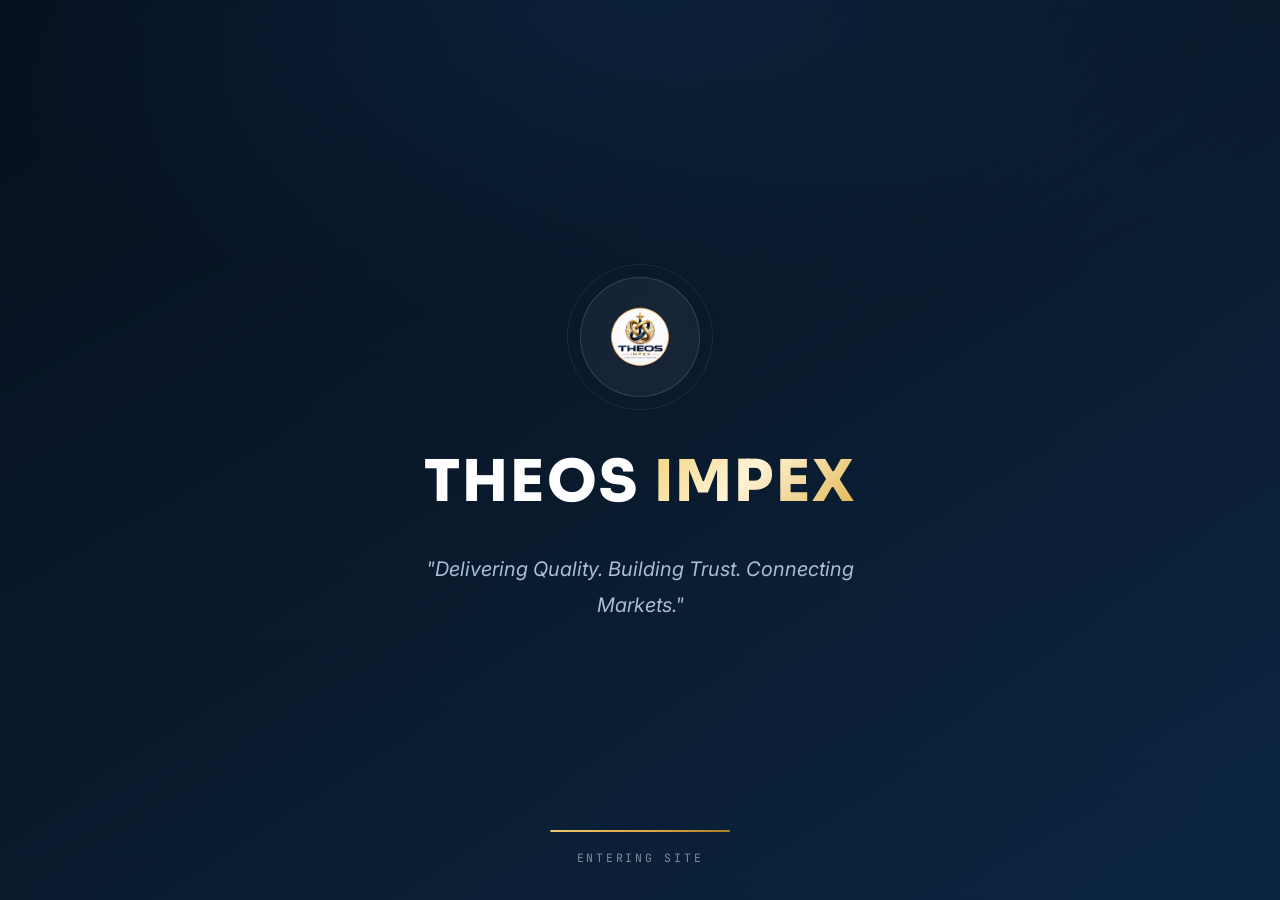
==== index.html @ 8170eb8f "Add files via upload" ====
<!DOCTYPE html>
<html lang="en">
<head>
  <meta charset="UTF-8">
  <meta name="viewport" content="width=device-width, initial-scale=1.0">
  <title>THEOS IMPEX — Connecting Quality Products to Global Markets</title>
  <link rel="icon" type="image/png" href="images/favicon.png">
  <link rel="preconnect" href="https://fonts.googleapis.com">
  <link rel="preconnect" href="https://fonts.gstatic.com" crossorigin>
  <link href="https://fonts.googleapis.com/css2?family=Sora:wght@700;800&family=Inter:wght@400;500;600;700&family=JetBrains+Mono:wght@400&display=swap" rel="stylesheet">
  <link rel="stylesheet" href="css/theme.css">
</head>
<body class="splash-body">

  <!-- ============================================
       SPLASH INTRO — plays for 8 seconds, then
       redirects to home.html
       ============================================ -->
  <div class="splash" id="splash">

    <!-- Video background (images/splash.mp4).
         The animated fallback below is shown until the video plays. -->
    <video class="splash-video" id="splashVideo" autoplay muted playsinline loop
           src="images/splash.mp4"></video>

    <!-- Animated gradient/ocean fallback (shown while no video is loaded) -->
    <div class="splash-bg-fallback" id="splashFallback"></div>

    <div class="splash-scrim"></div>

    <div class="splash-content">
      <div class="splash-logo-wrap">
        <img src="images/logo.png" alt="THEOS IMPEX Logo">
      </div>
      <h1 class="splash-title">THEOS <span class="splash-fill">IMPEX</span></h1>
      <p class="splash-quote">
        "Delivering Quality. Building Trust. Connecting Markets."
      </p>
    </div>

    <div class="splash-progress" aria-hidden="true">
      <div class="splash-progress-fill"></div>
    </div>
    <p class="splash-hint" id="splashHint">Entering Site</p>
  </div>

  <!-- ============================================
       SCRIPTS
       ============================================ -->
  <script>
    (function () {
      var SPLASH_MS = 8000;
      var splash = document.getElementById('splash');
      var video = document.getElementById('splashVideo');
      var fallback = document.getElementById('splashFallback');
      var hint = document.getElementById('splashHint');
      var redirected = false;

      // Show the video over the fallback as soon as it can be displayed.
      function showVideo() {
        if (fallback && video && video.readyState >= 2) {
          fallback.classList.add('is-hidden');
        }
      }

      // Kick off playback explicitly — browsers autoplay muted+playsinline,
      // but an explicit play() is more reliable.
      function startPlayback() {
        if (video) {
          var p = video.play();
          if (p && p.then) p.then(showVideo).catch(function () {});
        }
      }

      // If the video file is missing/unreadable, keep the animated fallback.
      video.addEventListener('error', function () {
        if (fallback) fallback.classList.remove('is-hidden');
      });
      video.addEventListener('canplay', startPlayback);
      video.addEventListener('loadeddata', showVideo);
      video.addEventListener('playing', showVideo);
      video.addEventListener('canplaythrough', showVideo);

      // Cover the case where the video already has data before listeners attach.
      showVideo();
      startPlayback();

      function redirect() {
        if (redirected) return;
        redirected = true;
        if (hint) hint.textContent = 'Welcome';
        splash.classList.add('splash-out');
        setTimeout(function () {
          window.location.href = 'home.html';
        }, 450);
      }

      // Redirect after the 8s window regardless of playback state.
      setTimeout(redirect, SPLASH_MS);

      // Optional: allow the visitor to enter early.
      document.addEventListener('keydown', redirect);
      splash.addEventListener('click', redirect);
    })();
  </script>
</body>
</html>
---- css/theme.css ----
/* ============================================
   THEOS IMPEX — Ocean Deep-Dive Theme
   (Dark navy background, warm ivory text,
    golden-yellow accents)
   ============================================ */

/* --- Google Fonts (loaded via link in HTML) --- */
/* Cinzel for headings, Inter for body */

/* ============================================
   CSS CUSTOM PROPERTIES
   ============================================ */
:root {
  color-scheme: dark;
  /* Deep Navy / Maritime Trade Palette */
  --blue-950: #050e1a;
  --blue-900: #0a1d33;
  --blue-800: #0e2a49;
  --blue-700: #123a63;
  --blue-600: #184c80;
  --blue-500: #2566a3;
  --blue-400: #4886c2;
  --blue-300: #7fadd6;
  --blue-200: #b3cfe8;
  --blue-100: #d9e6f3;
  --blue-50: #eef4fa;

  /* Accent — Golden-Yellow (key labels & highlights) */
  --accent: #e8b84b;
  --accent-glow: rgba(232, 184, 75, 0.2);
  --gold: #d9a441;
  --gold-light: #efc86a;
  --gold-dark: #a87f26;

  /* Neutrals */
  --white: #ffffff;
  --gray-50: #f8fafc;
  --gray-100: #f1f4f8;
  --gray-200: #e4e9f0;
  --gray-300: #d1d9e3;
  --gray-400: #9aa7b8;
  --gray-500: #6b7889;
  --gray-600: #4c5a6d;
  --gray-700: #364354;
  --gray-800: #212c3b;
  --gray-900: #131b26;

  /* Semantic — Dark Mode */
  --bg-primary: #070e18;
  --bg-secondary: #0a1626;
  --bg-card: #0f2034;
  --bg-card-hover: #132b45;
  --text-primary: #f2ead8;
  --text-secondary: #c6baa4;
  --text-muted: #948a76;
  --border-color: rgba(255, 255, 255, 0.1);
  --border-glow: rgba(239, 200, 106, 0.6);

  /* Dark surfaces (hero / footer / banners) */
  --bg-dark: #081524;
  --bg-dark-2: #0e2338;
  --text-on-dark: #ffffff;
  --text-on-dark-muted: #a9bdd4;
  --border-on-dark: rgba(255, 255, 255, 0.14);

  /* Gradients */
  --gradient-hero: linear-gradient(150deg, #061020 0%, #0d2036 45%, #123a63 100%);
  --gradient-card: linear-gradient(145deg, #122741 0%, #0a1728 100%);
  --gradient-accent: linear-gradient(135deg, #2e7cc0 0%, #123a63 100%);
  --gradient-gold: linear-gradient(135deg, #efc86a 0%, #d9a441 60%, #a87f26 100%);
  --gradient-text: linear-gradient(135deg, #f2d27a 0%, #fff3d6 45%, #e0b24a 100%);
  --gradient-overlay: linear-gradient(180deg, transparent 0%, rgba(5, 14, 26, 0.92) 100%);

  /* Typography */
  --font-heading: 'Sora', sans-serif;
  --font-body: 'Inter', sans-serif;
  --font-mono: 'JetBrains Mono', monospace;

  /* Spacing */
  --section-padding: clamp(4rem, 8vw, 8rem);
  --container-width: 1200px;
  --container-padding: clamp(1rem, 4vw, 2rem);

  /* Transitions */
  --ease-out-expo: cubic-bezier(0.16, 1, 0.3, 1);
  --ease-in-out: cubic-bezier(0.65, 0, 0.35, 1);
  --transition-fast: 0.2s var(--ease-out-expo);
  --transition-medium: 0.4s var(--ease-out-expo);
  --transition-slow: 0.8s var(--ease-out-expo);

  /* Shadows — Dark Mode */
  --shadow-sm: 0 1px 3px rgba(0, 0, 0, 0.4);
  --shadow-md: 0 4px 20px rgba(0, 0, 0, 0.35);
  --shadow-lg: 0 14px 40px rgba(0, 0, 0, 0.45);
  --shadow-glow: 0 0 20px rgba(232, 184, 75, 0.16);
  --shadow-glow-lg: 0 10px 50px rgba(232, 184, 75, 0.2);

  /* Border Radius */
  --radius-sm: 6px;
  --radius-md: 12px;
  --radius-lg: 20px;
  --radius-xl: 30px;
  --radius-full: 9999px;

  /* Navbar */
  --nav-height: 76px;
}

/* ============================================
   RESET & BASE
   ============================================ */
*, *::before, *::after {
  margin: 0;
  padding: 0;
  box-sizing: border-box;
}

html {
  scroll-behavior: smooth;
  font-size: 16px;
  -webkit-font-smoothing: antialiased;
  -moz-osx-font-smoothing: grayscale;
}

body {
  font-family: var(--font-body);
  background:
    radial-gradient(ellipse 120% 60% at 50% -10%, rgba(18, 58, 99, 0.5) 0%, transparent 60%),
    var(--bg-primary);
  color: var(--text-primary);
  line-height: 1.7;
  overflow-x: hidden;
  min-height: 100vh;
}

a {
  color: inherit;
  text-decoration: none;
  transition: color var(--transition-fast);
}

img {
  max-width: 100%;
  height: auto;
  display: block;
}

ul, ol {
  list-style: none;
}

button {
  font-family: inherit;
  cursor: pointer;
  border: none;
  background: none;
  color: inherit;
}

input, textarea, select {
  font-family: inherit;
  font-size: inherit;
}

/* ============================================
   LAYOUT
   ============================================ */
.container {
  max-width: var(--container-width);
  margin: 0 auto;
  padding: 0 var(--container-padding);
}

.section {
  padding: clamp(3rem, 6vw, 5rem) 0;
  position: relative;
}

.section-header {
  text-align: center;
  margin-bottom: 2.5rem;
}

.section-label {
  font-family: var(--font-mono);
  font-size: 0.75rem;
  letter-spacing: 0.2em;
  text-transform: uppercase;
  color: var(--gold-light);
  margin-bottom: 1rem;
  display: inline-block;
  padding: 0.4rem 1rem;
  border: 1px solid var(--border-on-dark);
  border-radius: var(--radius-full);
  background: rgba(255, 255, 255, 0.05);
}

.section-title {
  font-family: var(--font-heading);
  font-size: clamp(2rem, 5vw, 3.5rem);
  font-weight: 700;
  line-height: 1.2;
  margin-bottom: 1rem;
  background: var(--gradient-text);
  -webkit-background-clip: text;
  -webkit-text-fill-color: transparent;
  background-clip: text;
}

.section-subtitle {
  font-size: 1.1rem;
  color: var(--text-secondary);
  max-width: 600px;
  margin: 0 auto;
}

.grid {
  display: grid;
  gap: 2rem;
}

.grid-2 { grid-template-columns: repeat(auto-fit, minmax(300px, 1fr)); }
.grid-3 { grid-template-columns: repeat(auto-fit, minmax(280px, 1fr)); }
.grid-4 { grid-template-columns: repeat(auto-fit, minmax(240px, 1fr)); }

/* ============================================
   NAVIGATION
   ============================================ */
.navbar {
  position: fixed;
  top: 0;
  left: 0;
  right: 0;
  z-index: 1000;
  padding: 1.4rem 0;
  transition: all var(--transition-medium);
}

.navbar.scrolled {
  background: rgba(6, 13, 24, 0.92);
  backdrop-filter: blur(20px);
  -webkit-backdrop-filter: blur(20px);
  border-bottom: 1px solid var(--border-on-dark);
  padding: 0.7rem 0;
  box-shadow: var(--shadow-sm);
}

.navbar .container {
  display: flex;
  align-items: center;
  justify-content: space-between;
}

.nav-logo {
  display: flex;
  align-items: center;
  gap: 0.75rem;
}

.nav-logo img {
  height: 40px;
  width: auto;
}

.nav-logo-text {
  font-family: var(--font-heading);
  font-size: 1.15rem;
  font-weight: 700;
  letter-spacing: 0.02em;
  color: var(--text-on-dark);
  transition: color var(--transition-fast);
}

.navbar.scrolled .nav-logo-text {
  color: var(--text-on-dark);
}

.nav-links {
  display: flex;
  align-items: center;
  gap: 2rem;
}

.nav-links a {
  font-size: 0.9rem;
  font-weight: 500;
  color: var(--text-on-dark-muted);
  position: relative;
  padding: 0.5rem 0;
  transition: color var(--transition-fast);
}

.nav-links a::after {
  content: '';
  position: absolute;
  bottom: 0;
  left: 0;
  width: 0;
  height: 2px;
  background: var(--gold);
  transition: width var(--transition-medium);
}

.nav-links a:hover,
.nav-links a.active {
  color: var(--text-on-dark);
}

.navbar.scrolled .nav-links a {
  color: var(--text-on-dark-muted);
}

.navbar.scrolled .nav-links a:hover,
.navbar.scrolled .nav-links a.active {
  color: var(--gold-light);
}

.nav-links a:hover::after,
.nav-links a.active::after {
  width: 100%;
}

.nav-cta {
  padding: 0.6rem 1.5rem;
  background: var(--gradient-gold);
  border-radius: var(--radius-full);
  font-weight: 600;
  font-size: 0.85rem;
  color: var(--bg-dark) !important;
  transition: all var(--transition-fast);
  box-shadow: 0 8px 22px rgba(198, 154, 63, 0.25);
}

.nav-cta:hover {
  transform: translateY(-2px);
  box-shadow: 0 12px 30px rgba(198, 154, 63, 0.35);
}

.nav-cta::after {
  display: none !important;
}

/* Mobile Menu */
.nav-toggle {
  display: none;
  flex-direction: column;
  gap: 5px;
  padding: 5px;
  z-index: 1001;
}

.nav-toggle span {
  display: block;
  width: 25px;
  height: 2px;
  background: var(--text-on-dark);
  transition: all var(--transition-fast);
  transform-origin: center;
}

.navbar.scrolled .nav-toggle span {
  background: var(--text-on-dark);
}

.nav-toggle.active span:nth-child(1) {
  transform: rotate(45deg) translate(5px, 5px);
}

.nav-toggle.active span:nth-child(2) {
  opacity: 0;
}

.nav-toggle.active span:nth-child(3) {
  transform: rotate(-45deg) translate(5px, -5px);
}

.nav-toggle.active span {
  background: var(--gold-light);
}

@media (max-width: 768px) {
  .nav-toggle {
    display: flex;
  }

  .nav-links {
    position: fixed;
    top: 0;
    right: -100%;
    width: 70%;
    height: 100vh;
    background: rgba(6, 13, 24, 0.98);
    backdrop-filter: blur(20px);
    flex-direction: column;
    justify-content: center;
    gap: 2rem;
    transition: right var(--transition-medium);
    border-left: 1px solid var(--border-on-dark);
  }

  .nav-links.active {
    right: 0;
  }

  .nav-links a {
    color: var(--text-on-dark-muted);
  }

  .nav-links a:hover,
  .nav-links a.active {
    color: var(--gold-light);
  }

  .nav-links a {
    font-size: 1.2rem;
  }
}

/* ============================================
   HERO
   ============================================ */
.hero {
  position: relative;
  min-height: 92vh;
  display: flex;
  align-items: center;
  overflow: hidden;
  padding-top: var(--nav-height);
  background: var(--bg-dark);
  color: var(--text-on-dark);
}

.hero-worldmap {
  position: absolute;
  inset: 0;
  z-index: 0;
  display: flex;
  align-items: center;
  justify-content: center;
  pointer-events: none;
}

.hero-worldmap .worldmap-svg {
  position: absolute;
  top: 50%;
  left: 0;
  width: 100%;
  height: 90%;
  transform: translateY(-50%);
}

.hero-worldmap .wm-country {
  fill: #1a3554;
  stroke: rgba(224, 187, 99, 0.2);
  stroke-width: 0.5;
}

.hero-worldmap .wm-india-country {
  fill: var(--gold);
  filter: drop-shadow(0 0 10px rgba(198, 154, 63, 0.45));
}

.hero-bg {
  position: absolute;
  inset: 0;
  z-index: 1;
  background:
    linear-gradient(105deg, rgba(5, 14, 26, 0.97) 0%, rgba(8, 21, 36, 0.88) 42%, rgba(8, 21, 36, 0.55) 70%, rgba(8, 21, 36, 0.4) 100%),
    linear-gradient(0deg, rgba(5, 14, 26, 0.85) 0%, transparent 35%);
}

.hero-bg::after {
  content: '';
  position: absolute;
  inset: 0;
  background:
    radial-gradient(circle at 30% 40%, transparent 0%, rgba(8, 21, 36, 0.55) 100%);
}

.hero-particles,
.hero-pattern {
  position: absolute;
  inset: 0;
  z-index: 1;
  pointer-events: none;
  background-image: radial-gradient(rgba(255, 255, 255, 0.16) 1px, transparent 1px);
  background-size: 26px 26px;
  -webkit-mask-image: radial-gradient(ellipse 70% 60% at 30% 40%, black 0%, transparent 75%);
  mask-image: radial-gradient(ellipse 70% 60% at 30% 40%, black 0%, transparent 75%);
}

.hero-content {
  position: relative;
  z-index: 2;
  max-width: 760px;
}

.hero-logo {
  margin-bottom: 2rem;
}

.hero-logo img {
  display: block;
  margin: 0 auto;
}

.hero-badge {
  display: inline-flex;
  align-items: center;
  gap: 0.6rem;
  padding: 0.55rem 1.3rem;
  background: rgba(255, 255, 255, 0.06);
  backdrop-filter: blur(6px);
  border: 1px solid var(--border-on-dark);
  border-radius: var(--radius-full);
  font-size: 0.78rem;
  letter-spacing: 0.06em;
  text-transform: uppercase;
  color: var(--gold-light);
  margin-bottom: 1.75rem;
  font-family: var(--font-mono);
}

.hero-badge .dot {
  width: 6px;
  height: 6px;
  background: var(--gold-light);
  border-radius: 50%;
  animation: pulse 2s infinite;
}

.hero-title {
  font-family: var(--font-heading);
  font-size: clamp(2.4rem, 6vw, 4.4rem);
  font-weight: 700;
  line-height: 1.12;
  letter-spacing: -0.01em;
  margin-bottom: 1.5rem;
  color: var(--text-on-dark);
  background: var(--gradient-text);
  -webkit-background-clip: text;
  -webkit-text-fill-color: transparent;
  background-clip: text;
}

.hero-title .gradient {
  background: var(--gradient-text);
  -webkit-background-clip: text;
  -webkit-text-fill-color: transparent;
  background-clip: text;
}

.hero-description {
  font-size: 1.1rem;
  color: var(--text-on-dark-muted);
  margin-bottom: 2.5rem;
  max-width: 540px;
  line-height: 1.8;
}

.hero-actions {
  display: flex;
  gap: 1rem;
  flex-wrap: wrap;
}

/* Two-column hero layout: logo/content left, stats right, map fills bg */
.hero-layout {
  position: relative;
  z-index: 2;
  display: grid;
  grid-template-columns: 1.5fr 1fr;
  gap: 3rem;
  align-items: center;
}

@media (max-width: 900px) {
  .hero-layout {
    grid-template-columns: 1fr;
    gap: 3rem;
  }
}

.hero-left {
  display: flex;
  flex-direction: column;
  align-items: flex-start;
}

.hero-logo {
  margin-bottom: 1.5rem;
}

.hero-logo img {
  display: block;
  max-width: 110px;
  filter: drop-shadow(0 6px 20px rgba(0, 0, 0, 0.4));
}

.hero-tagline {
  font-family: var(--font-mono);
  font-size: 0.85rem;
  letter-spacing: 0.16em;
  text-transform: uppercase;
  color: var(--gold-light);
  margin-bottom: 1.25rem;
}

.hero-right {
  display: grid;
  grid-template-columns: 1fr 1fr;
  gap: 1rem;
}

@media (max-width: 900px) {
  .hero-right {
    grid-template-columns: 1fr 1fr;
  }
}

@media (max-width: 480px) {
  .hero-right {
    grid-template-columns: 1fr;
  }
}

.hero-stat-card {
  padding: 1.3rem 1.2rem;
  background: rgba(255, 255, 255, 0.06);
  backdrop-filter: blur(8px);
  border: 1px solid var(--border-on-dark);
  border-radius: var(--radius-md);
  text-align: center;
  transition: transform var(--transition-fast), border-color var(--transition-fast), background var(--transition-fast);
}

.hero-stat-card:hover {
  transform: translateY(-4px);
  border-color: rgba(224, 187, 99, 0.5);
  background: rgba(255, 255, 255, 0.1);
}

.hero-stat-card-value {
  font-family: var(--font-heading);
  font-size: 2.1rem;
  font-weight: 700;
  line-height: 1;
  color: var(--gold-light);
}

.hero-stat-card-label {
  font-size: 0.72rem;
  color: var(--text-on-dark-muted);
  text-transform: uppercase;
  letter-spacing: 0.09em;
  margin-top: 0.5rem;
}

/* ============================================
   PAGE HERO — Compact banner used on inner pages
   ============================================ */
.page-hero {
  position: relative;
  overflow: hidden;
  padding: calc(var(--nav-height) + 3.75rem) 0 3.5rem;
  background: var(--gradient-hero);
  color: var(--text-on-dark);
}

.page-hero::before {
  content: '';
  position: absolute;
  inset: 0;
  background-image: radial-gradient(rgba(255, 255, 255, 0.14) 1px, transparent 1px);
  background-size: 24px 24px;
  -webkit-mask-image: radial-gradient(ellipse 65% 100% at 85% 20%, black 0%, transparent 75%);
  mask-image: radial-gradient(ellipse 65% 100% at 85% 20%, black 0%, transparent 75%);
}

.page-hero::after {
  content: '';
  position: absolute;
  width: 480px;
  height: 480px;
  right: -140px;
  top: -180px;
  border-radius: 50%;
  background: radial-gradient(circle, rgba(198, 154, 63, 0.16) 0%, transparent 70%);
  pointer-events: none;
}

.page-hero-content {
  position: relative;
  z-index: 1;
  max-width: 680px;
}

.breadcrumb {
  display: flex;
  align-items: center;
  gap: 0.5rem;
  font-family: var(--font-mono);
  font-size: 0.78rem;
  color: var(--text-on-dark-muted);
  margin-bottom: 1.5rem;
  text-transform: uppercase;
  letter-spacing: 0.06em;
}

.breadcrumb a {
  color: var(--text-on-dark-muted);
  transition: color var(--transition-fast);
}

.breadcrumb a:hover {
  color: var(--gold-light);
}

.breadcrumb-sep {
  opacity: 0.5;
}

.breadcrumb span:last-child {
  color: var(--gold-light);
}

.page-hero-title {
  font-family: var(--font-heading);
  font-size: clamp(2rem, 4.5vw, 3.1rem);
  font-weight: 700;
  line-height: 1.15;
  letter-spacing: -0.01em;
  margin-bottom: 1rem;
  color: var(--text-on-dark);
  background: var(--gradient-text);
  -webkit-background-clip: text;
  -webkit-text-fill-color: transparent;
  background-clip: text;
}

.page-hero-title .gradient {
  background: var(--gradient-text);
  -webkit-background-clip: text;
  -webkit-text-fill-color: transparent;
  background-clip: text;
}

.page-hero-desc {
  font-size: 1.05rem;
  color: var(--text-on-dark-muted);
  max-width: 520px;
  line-height: 1.8;
}

/* ============================================
   BUTTONS
   ============================================ */
.btn {
  display: inline-flex;
  align-items: center;
  gap: 0.5rem;
  padding: 0.85rem 2rem;
  border-radius: var(--radius-full);
  font-weight: 600;
  font-size: 0.95rem;
  transition: all var(--transition-fast);
  position: relative;
  overflow: hidden;
}

.btn-primary {
  background: var(--gradient-accent);
  color: var(--white);
  box-shadow: var(--shadow-glow);
}

.btn-primary:hover {
  transform: translateY(-3px);
  box-shadow: var(--shadow-glow-lg);
}

.btn-primary::before {
  content: '';
  position: absolute;
  inset: 0;
  background: linear-gradient(135deg, rgba(255,255,255,0.2) 0%, transparent 50%);
  opacity: 0;
  transition: opacity var(--transition-fast);
}

.btn-primary:hover::before {
  opacity: 1;
}

.btn-secondary {
  background: transparent;
  color: var(--gold-light);
  border: 1px solid var(--border-on-dark);
}

.btn-secondary:hover {
  border-color: var(--gold-light);
  background: rgba(255, 255, 255, 0.06);
  color: var(--gold-light);
  transform: translateY(-3px);
}

.btn-outline {
  background: transparent;
  color: var(--gold-light);
  border: 1px solid var(--gold);
}

.btn-outline:hover {
  background: var(--gradient-gold);
  border-color: transparent;
  color: var(--bg-dark);
}

/* Buttons on dark surfaces (hero / page-hero / intro) */
.hero .btn-primary,
.page-hero .btn-primary,
.intro-screen .btn-primary {
  background: var(--gradient-gold);
  color: var(--bg-dark);
  box-shadow: 0 10px 30px rgba(198, 154, 63, 0.25);
}

.hero .btn-outline,
.page-hero .btn-outline,
.intro-screen .btn-outline {
  color: var(--text-on-dark);
  border: 1px solid var(--border-on-dark);
}

.hero .btn-outline:hover,
.page-hero .btn-outline:hover,
.intro-screen .btn-outline:hover {
  background: rgba(255, 255, 255, 0.1);
  color: var(--white);
}

/* ============================================
   CARDS
   ============================================ */
.card {
  background: var(--gradient-card);
  border: 1px solid var(--border-color);
  border-radius: var(--radius-lg);
  padding: 2rem;
  transition: all var(--transition-medium);
  position: relative;
  overflow: hidden;
}

.card::before {
  content: '';
  position: absolute;
  top: 0;
  left: 0;
  right: 0;
  height: 3px;
  background: var(--gradient-gold);
  transform: scaleX(0);
  transform-origin: left;
  transition: transform var(--transition-medium);
}

.card:hover {
  border-color: var(--border-glow);
  transform: translateY(-8px);
  box-shadow: var(--shadow-glow);
}

.card:hover::before {
  transform: scaleX(1);
}

.card-icon {
  width: 60px;
  height: 60px;
  display: flex;
  align-items: center;
  justify-content: center;
  background: var(--accent-glow);
  color: var(--accent);
  border: 1px solid var(--border-color);
  border-radius: var(--radius-md);
  margin-bottom: 1.5rem;
  font-size: 1.5rem;
  transition: all var(--transition-medium);
}

.card:hover .card-icon {
  background: var(--gradient-accent);
  color: var(--white);
  border-color: transparent;
  box-shadow: var(--shadow-glow);
}

.card-title {
  font-family: var(--font-heading);
  font-size: 1.25rem;
  font-weight: 600;
  margin-bottom: 0.75rem;
}

.card-text {
  color: var(--text-secondary);
  font-size: 0.95rem;
  line-height: 1.7;
}

/* Product Card */
.product-card {
  background: var(--gradient-card);
  border: 1px solid var(--border-color);
  border-radius: var(--radius-lg);
  overflow: hidden;
  transition: all var(--transition-medium);
  position: relative;
}

.product-card:hover {
  border-color: var(--border-glow);
  transform: translateY(-10px) scale(1.02);
  box-shadow: var(--shadow-glow-lg);
}

.product-card-image {
  position: relative;
  height: 220px;
  overflow: hidden;
}

.product-card-image img {
  width: 100%;
  height: 100%;
  object-fit: cover;
  transition: transform var(--transition-slow);
}

.product-card:hover .product-card-image img {
  transform: scale(1.1);
}

.product-card-image::after {
  content: '';
  position: absolute;
  inset: 0;
  background: linear-gradient(0deg, rgba(8, 21, 36, 0.55) 0%, transparent 55%);
}

.product-card-badge {
  position: absolute;
  top: 1rem;
  left: 1rem;
  padding: 0.35rem 0.9rem;
  background: rgba(8, 21, 36, 0.55);
  backdrop-filter: blur(10px);
  border: 1px solid rgba(255, 255, 255, 0.25);
  border-radius: var(--radius-full);
  font-size: 0.7rem;
  font-weight: 600;
  text-transform: uppercase;
  letter-spacing: 0.1em;
  color: var(--gold-light);
  z-index: 1;
}

.product-card-number {
  position: absolute;
  bottom: 1rem;
  right: 1rem;
  font-family: var(--font-heading);
  font-size: 3rem;
  font-weight: 700;
  color: rgba(255, 255, 255, 0.5);
  z-index: 1;
}

.product-card-body {
  padding: 1.5rem;
}

.product-card-title {
  font-family: var(--font-heading);
  font-size: 1.15rem;
  font-weight: 600;
  margin-bottom: 0.5rem;
}

.product-card-desc {
  color: var(--text-secondary);
  font-size: 0.85rem;
  margin-bottom: 1rem;
  line-height: 1.6;
}

.product-card-link {
  display: inline-flex;
  align-items: center;
  gap: 0.5rem;
  color: var(--accent);
  font-size: 0.85rem;
  font-weight: 600;
  transition: gap var(--transition-fast);
}

.product-card-link:hover {
  gap: 0.8rem;
}

/* ============================================
   ANIMATIONS — KEYFRAMES
   ============================================ */

/* Fade variants */
@keyframes fadeIn {
  from { opacity: 0; }
  to { opacity: 1; }
}

@keyframes fadeInUp {
  from { opacity: 0; transform: translateY(40px); }
  to { opacity: 1; transform: translateY(0); }
}

@keyframes fadeInDown {
  from { opacity: 0; transform: translateY(-40px); }
  to { opacity: 1; transform: translateY(0); }
}

@keyframes fadeInLeft {
  from { opacity: 0; transform: translateX(-40px); }
  to { opacity: 1; transform: translateX(0); }
}

@keyframes fadeInRight {
  from { opacity: 0; transform: translateX(40px); }
  to { opacity: 1; transform: translateX(0); }
}

@keyframes fadeInScale {
  from { opacity: 0; transform: scale(0.9); }
  to { opacity: 1; transform: scale(1); }
}

/* Slide */
@keyframes slideInUp {
  from { transform: translateY(100%); }
  to { transform: translateY(0); }
}

@keyframes slideInLeft {
  from { transform: translateX(-100%); }
  to { transform: translateX(0); }
}

@keyframes slideInRight {
  from { transform: translateX(100%); }
  to { transform: translateX(0); }
}

/* Special */
@keyframes pulse {
  0%, 100% { opacity: 1; transform: scale(1); }
  50% { opacity: 0.5; transform: scale(1.5); }
}

@keyframes float {
  0%, 100% { transform: translateY(0); }
  50% { transform: translateY(-15px); }
}

@keyframes glow {
  0%, 100% { box-shadow: 0 0 20px var(--accent-glow); }
  50% { box-shadow: 0 0 40px var(--accent-glow), 0 0 60px rgba(0, 0, 0, 0.1); }
}

@keyframes rotate {
  from { transform: rotate(0deg); }
  to { transform: rotate(360deg); }
}

@keyframes dash {
  to { stroke-dashoffset: 0; }
}

@keyframes typing {
  from { width: 0; }
  to { width: 100%; }
}

@keyframes blink {
  0%, 100% { border-color: var(--accent); }
  50% { border-color: transparent; }
}

@keyframes shimmer {
  0% { background-position: -200% 0; }
  100% { background-position: 200% 0; }
}

@keyframes marquee {
  0% { transform: translateX(0); }
  100% { transform: translateX(-50%); }
}

@keyframes counter {
  from { --num: 0; }
}

@keyframes ripple {
  0% { transform: scale(0); opacity: 1; }
  100% { transform: scale(4); opacity: 0; }
}

@keyframes particleFloat {
  0%, 100% { transform: translate(0, 0) rotate(0deg); opacity: 0; }
  10% { opacity: 1; }
  90% { opacity: 1; }
  100% { transform: translate(var(--tx), var(--ty)) rotate(720deg); opacity: 0; }
}

@keyframes textReveal {
  from { clip-path: inset(0 100% 0 0); }
  to { clip-path: inset(0 0 0 0); }
}

@keyframes scaleIn {
  from { transform: scale(0); opacity: 0; }
  to { transform: scale(1); opacity: 1; }
}

@keyframes blurIn {
  from { filter: blur(10px); opacity: 0; }
  to { filter: blur(0); opacity: 1; }
}

/* ============================================
   ANIMATION UTILITY CLASSES
   ============================================ */
/* Content is visible by default (progressive enhancement).
   Only hide when JS is active to prevent empty spaces. */
.anim {
  opacity: 1;
}

.js .anim {
  opacity: 0;
}

.anim.visible {
  animation-fill-mode: forwards;
  animation-timing-function: var(--ease-out-expo);
  opacity: 1;
}

.anim-fade-in { animation-name: fadeIn; animation-duration: 0.8s; }
.anim-fade-in-up { animation-name: fadeInUp; animation-duration: 0.8s; }
.anim-fade-in-down { animation-name: fadeInDown; animation-duration: 0.8s; }
.anim-fade-in-left { animation-name: fadeInLeft; animation-duration: 0.8s; }
.anim-fade-in-right { animation-name: fadeInRight; animation-duration: 0.8s; }
.anim-fade-in-scale { animation-name: fadeInScale; animation-duration: 0.8s; }
.anim-blur-in { animation-name: blurIn; animation-duration: 1s; }
.anim-scale-in { animation-name: scaleIn; animation-duration: 0.6s; }

/* Stagger delays */
.anim-delay-1 { animation-delay: 0.1s; }
.anim-delay-2 { animation-delay: 0.2s; }
.anim-delay-3 { animation-delay: 0.3s; }
.anim-delay-4 { animation-delay: 0.4s; }
.anim-delay-5 { animation-delay: 0.5s; }
.anim-delay-6 { animation-delay: 0.6s; }
.anim-delay-7 { animation-delay: 0.7s; }
.anim-delay-8 { animation-delay: 0.8s; }

/* Hover animations */
.hover-lift { transition: transform var(--transition-fast); }
.hover-lift:hover { transform: translateY(-5px); }

.hover-glow { transition: box-shadow var(--transition-fast); }
.hover-glow:hover { box-shadow: var(--shadow-glow); }

.hover-scale { transition: transform var(--transition-fast); }
.hover-scale:hover { transform: scale(1.05); }

/* Continuous animations */
.anim-float { animation: float 3s ease-in-out infinite; }
.anim-glow { animation: glow 2s ease-in-out infinite; }
.anim-rotate { animation: rotate 20s linear infinite; }
.anim-pulse { animation: pulse 2s ease-in-out infinite; }

/* Marquee */
.marquee-container {
  overflow: hidden;
  white-space: nowrap;
  width: 100%;
}

.marquee-content {
  display: inline-flex;
  animation: marquee 30s linear infinite;
}

/* ============================================
   PAGE-SPECIFIC: ABOUT
   ============================================ */
.timeline {
  position: relative;
  padding-left: 3rem;
}

.timeline::before {
  content: '';
  position: absolute;
  left: 0;
  top: 0;
  bottom: 0;
  width: 2px;
  background: linear-gradient(180deg, var(--accent), transparent);
}

.timeline-item {
  position: relative;
  padding-bottom: 3rem;
}

.timeline-item::before {
  content: '';
  position: absolute;
  left: -3rem;
  top: 0.5rem;
  width: 12px;
  height: 12px;
  background: var(--accent);
  border-radius: 50%;
  box-shadow: var(--shadow-glow);
  transform: translateX(-5px);
}

.timeline-year {
  font-family: var(--font-mono);
  font-size: 0.8rem;
  color: var(--accent);
  margin-bottom: 0.5rem;
}

.timeline-title {
  font-family: var(--font-heading);
  font-size: 1.3rem;
  margin-bottom: 0.5rem;
}

.timeline-text {
  color: var(--text-secondary);
  font-size: 0.95rem;
}

/* Counter */
.counter {
  font-family: var(--font-heading);
  font-size: clamp(2.5rem, 5vw, 4rem);
  font-weight: 700;
  color: var(--accent);
  line-height: 1;
}

.counter-suffix {
  font-size: 0.6em;
  color: var(--blue-400);
}

.counter-label {
  font-size: 0.9rem;
  color: var(--text-secondary);
  margin-top: 0.5rem;
}

/* ============================================
   PAGE-SPECIFIC: PRODUCTS FILTER
   ============================================ */
.filter-bar {
  display: flex;
  justify-content: center;
  gap: 0.5rem;
  margin-bottom: 3rem;
  flex-wrap: wrap;
}

.filter-btn {
  padding: 0.5rem 1.5rem;
  border: 1px solid var(--border-on-dark);
  border-radius: var(--radius-full);
  font-size: 0.85rem;
  font-weight: 500;
  color: var(--text-secondary);
  background: rgba(255, 255, 255, 0.04);
  transition: all var(--transition-fast);
  cursor: pointer;
}

.filter-btn:hover,
.filter-btn.active {
  background: var(--gradient-gold);
  color: var(--bg-dark);
  border-color: transparent;
  box-shadow: var(--shadow-glow);
}

/* ============================================
   PAGE-SPECIFIC: MARKETS
   ============================================ */
.market-card {
  background: var(--gradient-card);
  border: 1px solid var(--border-color);
  border-radius: var(--radius-lg);
  padding: 2rem;
  text-align: center;
  transition: all var(--transition-medium);
  position: relative;
  overflow: hidden;
}

.market-card::before {
  content: '';
  position: absolute;
  inset: 0;
  background: radial-gradient(circle at 50% 0%, rgba(239, 200, 106, 0.1) 0%, transparent 70%);
  opacity: 0;
  transition: opacity var(--transition-medium);
}

.market-card:hover::before {
  opacity: 1;
}

.market-card:hover {
  border-color: var(--border-glow);
  transform: translateY(-5px);
}

.market-icon {
  font-size: 3rem;
  margin-bottom: 1rem;
}

.market-name {
  font-family: var(--font-heading);
  font-size: 1.3rem;
  margin-bottom: 0.5rem;
}

.market-desc {
  color: var(--text-secondary);
  font-size: 0.9rem;
}

/* ============================================
   PAGE-SPECIFIC: CONTACT
   ============================================ */
.contact-form {
  background: var(--gradient-card);
  border: 1px solid var(--border-color);
  border-radius: var(--radius-lg);
  padding: 3rem;
}

.form-group {
  margin-bottom: 1.5rem;
}

.form-label {
  display: block;
  font-size: 0.85rem;
  font-weight: 600;
  color: var(--text-secondary);
  margin-bottom: 0.5rem;
  text-transform: uppercase;
  letter-spacing: 0.05em;
}

.form-input,
.form-textarea {
  width: 100%;
  padding: 0.9rem 1.2rem;
  background: rgba(6, 13, 24, 0.6);
  border: 1px solid var(--border-on-dark);
  border-radius: var(--radius-md);
  color: var(--text-primary);
  font-size: 0.95rem;
  transition: all var(--transition-fast);
  outline: none;
}

.form-input:focus,
.form-textarea:focus {
  border-color: var(--gold-light);
  box-shadow: 0 0 0 3px rgba(239, 200, 106, 0.12);
}

.form-input::placeholder,
.form-textarea::placeholder {
  color: var(--text-muted);
}

.form-input option {
  background: var(--bg-card);
  color: var(--text-primary);
}

.form-textarea {
  resize: vertical;
  min-height: 120px;
}

.contact-info-card {
  display: flex;
  align-items: flex-start;
  gap: 1rem;
  padding: 1.5rem;
  background: var(--gradient-card);
  border: 1px solid var(--border-color);
  border-radius: var(--radius-md);
  transition: all var(--transition-fast);
}

.contact-info-card:hover {
  border-color: var(--border-glow);
  transform: translateX(5px);
}

.contact-info-icon {
  width: 45px;
  height: 45px;
  display: flex;
  align-items: center;
  justify-content: center;
  background: rgba(255, 255, 255, 0.07);
  border: 1px solid var(--border-on-dark);
  border-radius: var(--radius-sm);
  font-size: 1.2rem;
  flex-shrink: 0;
}

.contact-info-label {
  font-size: 0.75rem;
  color: var(--text-muted);
  text-transform: uppercase;
  letter-spacing: 0.1em;
  margin-bottom: 0.25rem;
}

.contact-info-value {
  font-weight: 600;
  font-size: 0.95rem;
}

/* ============================================
   FOOTER
   ============================================ */
.footer {
  background: var(--bg-dark-2);
  border-top: 1px solid rgba(239, 200, 106, 0.25);
  padding: 4rem 0 2rem;
  color: var(--text-on-dark-muted);
}

.footer-grid {
  display: grid;
  grid-template-columns: 2fr 1fr 1fr 1fr;
  gap: 3rem;
  margin-bottom: 3rem;
}

@media (max-width: 768px) {
  .footer-grid {
    grid-template-columns: 1fr 1fr;
  }
}

@media (max-width: 480px) {
  .footer-grid {
    grid-template-columns: 1fr;
  }
}

.footer-brand p {
  color: var(--text-on-dark-muted);
  font-size: 0.9rem;
  margin-top: 1rem;
  max-width: 300px;
}

.footer-heading {
  font-family: var(--font-heading);
  font-size: 1rem;
  margin-bottom: 1.5rem;
  color: var(--text-on-dark);
}

.footer-links a {
  display: block;
  color: var(--text-on-dark-muted);
  font-size: 0.9rem;
  padding: 0.3rem 0;
  transition: color var(--transition-fast);
}

.footer-links a:hover {
  color: var(--gold-light);
}

.footer-bottom {
  display: flex;
  justify-content: space-between;
  align-items: center;
  padding-top: 2rem;
  border-top: 1px solid var(--border-on-dark);
  font-size: 0.85rem;
  color: var(--text-on-dark-muted);
}

.footer-socials {
  display: flex;
  gap: 1rem;
}

.footer-socials a {
  width: 40px;
  height: 40px;
  display: flex;
  align-items: center;
  justify-content: center;
  border: 1px solid var(--border-on-dark);
  border-radius: var(--radius-full);
  color: var(--text-on-dark-muted);
  transition: all var(--transition-fast);
}

.footer-socials a:hover {
  background: var(--gold);
  color: var(--bg-dark);
  border-color: var(--gold);
}

/* ============================================
   PAGE TRANSITION — Animated cargo ship sailing
   across the viewport (maritime theme)
   ============================================ */
.page-transition {
  position: fixed;
  inset: 0;
  z-index: 9999;
  pointer-events: none;
  overflow: hidden;
  visibility: hidden;
}

/* Ocean backdrop that fills the screen */
.transition-ocean {
  position: absolute;
  inset: 0;
  background: linear-gradient(180deg, #0d2036 0%, #123a63 45%, #184c80 100%);
  transform: translateY(-101%);
  transition: transform 0.7s var(--ease-out-expo);
  display: flex;
  align-items: center;
  justify-content: center;
}

/* Lapping water surface at bottom of backdrop */
.transition-ocean::after {
  content: '';
  position: absolute;
  left: 0;
  right: 0;
  bottom: 0;
  height: 26%;
  background:
    radial-gradient(ellipse 300px 60px at 20% 100%, rgba(255,255,255,0.18), transparent 70%),
    radial-gradient(ellipse 500px 50px at 55% 100%, rgba(255,255,255,0.12), transparent 70%),
    radial-gradient(ellipse 260px 46px at 85% 100%, rgba(255,255,255,0.16), transparent 70%);
  opacity: 0.6;
}

/* Route lines converging on the horizon */
.transition-routes {
  position: absolute;
  inset: 0;
  overflow: hidden;
}

.transition-routes path {
  fill: none;
  stroke: rgba(224, 187, 99, 0.45);
  stroke-width: 1.4;
  stroke-dasharray: 6 8;
}

/* Ship emblem centered in the splash */
.transition-ship-wrap {
  position: relative;
  z-index: 2;
  opacity: 0;
  transform: translateY(30px) scale(0.85);
}

.transition-ship {
  width: 120px;
  height: 120px;
  filter: drop-shadow(0 14px 30px rgba(0, 0, 0, 0.35));
}

/* Animated label */
.transition-label {
  position: absolute;
  bottom: 18%;
  left: 0;
  right: 0;
  text-align: center;
  font-family: var(--font-mono);
  font-size: 0.7rem;
  letter-spacing: 0.28em;
  text-transform: uppercase;
  color: rgba(217, 230, 243, 0.55);
  opacity: 0;
  transform: translateY(10px);
}

/* State: overlay is active (visible / animating in) */
.page-transition.is-active {
  visibility: visible;
}

/* Snap cover (no transition) — used so the destination page loads
   already covered by the ocean before it slides away. */
.page-transition.no-anim .transition-ocean {
  transition: none;
  transform: translateY(0);
}

.page-transition.is-active .transition-ocean {
  transform: translateY(0);
}

.page-transition.is-active .transition-ship-wrap {
  animation: shipRise 0.6s var(--ease-out-expo) 0.25s forwards;
}

.page-transition.is-active .transition-label {
  animation: labelFade 0.5s ease 0.5s forwards;
}

/* State: reversing the ocean back out after splash */
.page-transition.is-revealing .transition-ocean {
  transform: translateY(-101%);
  transition: transform 0.7s var(--ease-out-expo) 0.35s;
}

.page-transition.is-revealing .transition-ship-wrap {
  animation: shipFall 0.45s ease-in 0.1s forwards;
}

/* Page content fades behind the splash */
body.page-transitioning > *:not(.navbar):not(.page-transition):not(.scroll-progress) {
  transition: opacity 0.25s ease;
  opacity: 0;
}

@keyframes shipRise {
  from { opacity: 0; transform: translateY(30px) scale(0.85); }
  to { opacity: 1; transform: translateY(0) scale(1); }
}

@keyframes shipFall {
  from { opacity: 1; transform: translateY(0) scale(1); }
  to { opacity: 0; transform: translateY(-26px) scale(1.06); }
}

@keyframes labelFade {
  from { opacity: 0; transform: translateY(10px); }
  to { opacity: 1; transform: translateY(0); }
}

/* ============================================
   SCROLL PROGRESS
   ============================================ */
.scroll-progress {
  position: fixed;
  top: 0;
  left: 0;
  height: 3px;
  background: var(--gradient-accent);
  z-index: 1001;
  transition: width 0.1s linear;
}

/* ============================================
   BACK TO TOP
   ============================================ */
.back-to-top {
  position: fixed;
  bottom: 2rem;
  right: 2rem;
  width: 45px;
  height: 45px;
  background: var(--gradient-gold);
  border-radius: var(--radius-full);
  display: flex;
  align-items: center;
  justify-content: center;
  color: var(--bg-dark);
  font-size: 1.2rem;
  z-index: 999;
  opacity: 0;
  transform: translateY(20px);
  transition: all var(--transition-fast);
  box-shadow: 0 8px 22px rgba(217, 164, 65, 0.35);
  cursor: pointer;
}

.back-to-top.visible {
  opacity: 1;
  transform: translateY(0);
}

.back-to-top:hover {
  transform: translateY(-3px);
  box-shadow: var(--shadow-glow-lg);
}

/* ============================================
   WHATSAPP FLOAT
   ============================================ */
.whatsapp-float {
  position: fixed;
  bottom: 2rem;
  left: 2rem;
  width: 55px;
  height: 55px;
  background: #25d366;
  border-radius: var(--radius-full);
  display: flex;
  align-items: center;
  justify-content: center;
  color: var(--white);
  font-size: 1.5rem;
  z-index: 999;
  box-shadow: 0 4px 20px rgba(37, 211, 102, 0.35);
  transition: all var(--transition-fast);
  animation: float 3s ease-in-out infinite;
}

.whatsapp-float:hover {
  transform: scale(1.1);
  box-shadow: 0 6px 30px rgba(0, 0, 0, 0.3);
}

/* ============================================
   LOADING SCREEN
   ============================================ */
.loader {
  position: fixed;
  inset: 0;
  z-index: 10000;
  background: var(--bg-primary);
  display: flex;
  flex-direction: column;
  align-items: center;
  justify-content: center;
  transition: opacity 0.5s ease, visibility 0.5s ease;
}

.loader.hidden {
  opacity: 0;
  visibility: hidden;
}

.loader-logo {
  width: 80px;
  height: 80px;
  margin-bottom: 2rem;
  animation: pulse 1.5s ease-in-out infinite;
}

.loader-bar {
  width: 200px;
  height: 2px;
  background: var(--border-on-dark);
  border-radius: 2px;
  overflow: hidden;
}

.loader-bar-fill {
  height: 100%;
  background: var(--gradient-accent);
  border-radius: 2px;
  animation: shimmer 1.5s ease-in-out infinite;
  background-size: 200% 100%;
}

/* ============================================
   UTILITY
   ============================================ */
.text-gradient {
  background: var(--gradient-text);
  -webkit-background-clip: text;
  -webkit-text-fill-color: transparent;
  background-clip: text;
}

.text-accent { color: var(--accent); }
.text-muted { color: var(--text-muted); }
.text-center { text-align: center; }
.text-left { text-align: left; }

.mt-1 { margin-top: 0.5rem; }
.mt-2 { margin-top: 1rem; }
.mt-3 { margin-top: 1.5rem; }
.mt-4 { margin-top: 2rem; }
.mb-1 { margin-bottom: 0.5rem; }
.mb-2 { margin-bottom: 1rem; }
.mb-3 { margin-bottom: 1.5rem; }
.mb-4 { margin-bottom: 2rem; }

.flex { display: flex; }
.flex-center { display: flex; align-items: center; justify-content: center; }
.flex-between { display: flex; align-items: center; justify-content: space-between; }
.flex-col { flex-direction: column; }
.gap-1 { gap: 0.5rem; }
.gap-2 { gap: 1rem; }
.gap-3 { gap: 1.5rem; }
.gap-4 { gap: 2rem; }

.hidden { display: none; }
.sr-only {
  position: absolute;
  width: 1px;
  height: 1px;
  overflow: hidden;
  clip: rect(0, 0, 0, 0);
  white-space: nowrap;
  border: 0;
}

/* Responsive */
@media (max-width: 768px) {
  .hero-stats {
    flex-direction: column;
    gap: 1.5rem;
  }

  .hero-actions {
    flex-direction: column;
  }

  .btn {
    width: 100%;
    justify-content: center;
  }
}

/* ============================================
   HERO VIDEO
   ============================================ */
.hero-video {
  position: absolute;
  inset: 0;
  width: 100%;
  height: 100%;
  object-fit: cover;
  z-index: 0;
  filter: brightness(0.9) saturate(1.1);
}

.hero-fallback {
  position: absolute;
  inset: 0;
  width: 100%;
  height: 100%;
  object-fit: cover;
  z-index: -1;
  filter: brightness(0.9) saturate(1.1);
}

.hero-bg::after {
  content: '';
  position: absolute;
  inset: 0;
  background: linear-gradient(
    180deg,
    rgba(255, 255, 255, 0.3) 0%,
    rgba(255, 255, 255, 0.1) 40%,
    rgba(255, 255, 255, 0.2) 70%,
    rgba(255, 255, 255, 0.7) 100%
  );
  z-index: 1;
}

/* ============================================
   HERO — Sailing ship cruising the waves
   ============================================ */
.hero-ship {
  position: absolute;
  right: -20px;
  top: 78%;
  z-index: 4;
  width: 74px;
  height: 74px;
  opacity: 0;
  animation: heroShipSail 26s linear infinite;
  pointer-events: none;
}

.hero-ship svg {
  width: 100%;
  height: 100%;
  display: block;
}

/* Gentle bobbing while it crosses */
@keyframes heroShipBob {
  0%, 100% { transform: translateY(0) rotate(-1deg); }
  50% { transform: translateY(-6px) rotate(1.5deg); }
}

.hero-ship .ship-bob {
  animation: heroShipBob 2.6s ease-in-out infinite;
}

@keyframes heroShipSail {
  0% { right: -90px; opacity: 0; }
  6% { opacity: 0.9; }
  92% { opacity: 0.9; }
  100% { right: 106%; opacity: 0; }
}

@media (max-width: 700px) {
  .hero-ship { display: none; }
}

/* ============================================
   HERO WAVES — Bottom of hero section
   ============================================ */
.hero-waves {
  position: absolute;
  bottom: -2px;
  left: 0;
  right: 0;
  z-index: 3;
  line-height: 0;
}

.hero-waves svg {
  width: 100%;
  height: 80px;
  display: block;
}

.hero-waves path {
  animation: waveFlow 8s ease-in-out infinite alternate;
}

.hero-waves path:nth-child(2) {
  animation-delay: -2s;
  animation-duration: 6s;
}

.hero-waves path:nth-child(3) {
  animation-delay: -4s;
  animation-duration: 10s;
}

/* ============================================
   HERO WORLD MAP — Animated ship routes
   ============================================ */
.wm-land {
  fill: rgba(0, 0, 0, 0.35);
  stroke: rgba(255, 255, 255, 0.3);
  stroke-width: 1;
}

.wm-route {
  fill: none;
  stroke: rgba(224, 187, 99, 0.55);
  stroke-width: 1.5;
  stroke-dasharray: 6 7;
  animation: routeDash 1.5s linear infinite;
}

.wm-marker {
  fill: var(--gold-light);
}

.wm-marker-core {
  fill: #fff;
}

.wm-marker-ring {
  fill: none;
  stroke: var(--gold-light);
  stroke-width: 1.5;
  transform-origin: center;
  transform-box: fill-box;
  animation: wmPulse 2.5s ease-out infinite;
}

@keyframes wmPulse {
  0% { transform: scale(0.6); opacity: 0.9; }
  100% { transform: scale(2.4); opacity: 0; }
}

.wm-label {
  fill: #d9e6f3;
  font-family: var(--font-mono);
  font-size: 13px;
  letter-spacing: 0.05em;
}

.wm-label-india {
  fill: var(--gold-light);
  font-family: var(--font-mono);
  font-weight: 700;
  font-size: 14px;
}

.wm-india {
  filter: drop-shadow(0 8px 18px rgba(0, 0, 0, 0.15));
}

.coverage-map .wm-india {
  filter: drop-shadow(0 10px 22px rgba(0, 0, 0, 0.15));
}

.coverage-map .wm-port {
  fill: #fff;
  stroke: var(--blue-600);
  stroke-width: 2;
}

.coverage-map .wm-port-core {
  fill: var(--blue-600);
}

.coverage-map .wm-port-minor {
  fill: var(--blue-300);
  stroke: rgba(255, 255, 255, 0.3);
  stroke-width: 1;
}

.coverage-map .wm-port-label {
  fill: var(--blue-100);
  font-family: var(--font-mono);
  font-size: 12px;
  font-weight: 700;
  letter-spacing: 0.04em;
}

.coverage-map .wm-port-label-minor {
  fill: var(--blue-300);
  font-family: var(--font-mono);
  font-size: 11px;
}

/* ===== D3 World Map (worldmap.js) ===== */
.worldmap-svg {
  width: 100%;
  height: auto;
  display: block;
}

.wm-graticule {
  fill: none;
  stroke: rgba(255, 255, 255, 0.06);
  stroke-width: 0.5;
}

.wm-country {
  fill: #28527e;
  stroke: rgba(255, 255, 255, 0.16);
  stroke-width: 0.5;
  stroke-linejoin: round;
  transition: fill 0.3s ease;
}

.wm-india-country {
  fill: var(--gold);
  stroke: var(--gold-light);
  stroke-width: 1;
  filter: drop-shadow(0 0 6px rgba(198, 154, 63, 0.4));
}

.wm-clickable { cursor: pointer; }
.wm-clickable .wm-marker { fill: var(--gold-light); }
.wm-clickable:hover .wm-marker,
.wm-clickable.active .wm-marker { fill: #fff; }
.wm-clickable:hover .wm-marker-ring,
.wm-clickable.active .wm-marker-ring { stroke: #fff; }

.wm-transit-dot {
  fill: var(--gold-light);
  stroke: #ffffff;
  stroke-width: 1;
}

.wm-transit-halo {
  fill: none;
  stroke: var(--gold-light);
  stroke-width: 1.5;
  opacity: 0.55;
  transform-origin: center;
  transform-box: fill-box;
  animation: wmPulse 1.8s ease-out infinite;
}

@keyframes waveFlow {
  0% { transform: translateX(0); }
  100% { transform: translateX(-30px); }
}

/* ============================================
   WATER / OCEAN THEME — Decorative elements
   ============================================ */

/* Subtle water caustic light effect on sections */
.water-caustic {
  position: relative;
  overflow: hidden;
}

.water-caustic::before {
  content: '';
  position: absolute;
  inset: 0;
  background:
    radial-gradient(ellipse 600px 200px at 20% 50%, rgba(239, 200, 106, 0.05) 0%, transparent 70%),
    radial-gradient(ellipse 400px 300px at 80% 30%, rgba(127, 173, 214, 0.04) 0%, transparent 70%);
  animation: causticShift 12s ease-in-out infinite alternate;
  pointer-events: none;
}

@keyframes causticShift {
  0% { transform: translate(0, 0) scale(1); }
  50% { transform: translate(30px, -20px) scale(1.05); }
  100% { transform: translate(-20px, 10px) scale(0.95); }
}

/* Floating cargo containers — decorative */
.floating-containers {
  position: absolute;
  inset: 0;
  pointer-events: none;
  overflow: hidden;
  z-index: 0;
}

.floating-container {
  position: absolute;
  width: 40px;
  height: 28px;
  border-radius: 3px;
  opacity: 0.16;
  animation: floatContainer 20s linear infinite;
}

.floating-container:nth-child(1) {
  background: var(--blue-400);
  left: 10%;
  animation-delay: 0s;
  animation-duration: 25s;
}
.floating-container:nth-child(2) {
  background: var(--accent);
  left: 30%;
  animation-delay: -5s;
  animation-duration: 22s;
  width: 35px;
  height: 24px;
}
.floating-container:nth-child(3) {
  background: var(--blue-300);
  left: 55%;
  animation-delay: -10s;
  animation-duration: 28s;
  width: 45px;
  height: 30px;
}
.floating-container:nth-child(4) {
  background: var(--blue-500);
  left: 75%;
  animation-delay: -15s;
  animation-duration: 20s;
}
.floating-container:nth-child(5) {
  background: var(--accent);
  left: 90%;
  animation-delay: -8s;
  animation-duration: 26s;
  width: 30px;
  height: 20px;
}

@keyframes floatContainer {
  0% { transform: translateY(110vh) rotate(0deg); opacity: 0; }
  5% { opacity: 0.16; }
  95% { opacity: 0.16; }
  100% { transform: translateY(-10vh) rotate(15deg); opacity: 0; }
}

/* Section divider — wave */
.wave-divider {
  width: 100%;
  line-height: 0;
  margin-top: -1px;
}

.wave-divider svg {
  width: 100%;
  height: 60px;
  display: block;
}

.wave-divider.flip {
  transform: rotate(180deg);
  margin-top: 0;
  margin-bottom: -1px;
}

/* Anchor / ship wheel decorative icon */
.anchor-icon {
  display: inline-flex;
  align-items: center;
  justify-content: center;
  width: 50px;
  height: 50px;
  border: 2px solid var(--border-color);
  border-radius: 50%;
  color: var(--accent);
  font-size: 1.5rem;
  transition: all var(--transition-medium);
  position: relative;
}

.anchor-icon::before {
  content: '';
  position: absolute;
  inset: -6px;
  border: 1px solid rgba(255, 255, 255, 0.14);
  border-radius: 50%;
  animation: rotate 20s linear infinite;
}

.anchor-icon:hover {
  background: rgba(255, 255, 255, 0.08);
  box-shadow: var(--shadow-glow);
  transform: rotate(15deg);
}

/* Compass rose decoration */
.compass-decoration {
  position: absolute;
  width: 200px;
  height: 200px;
  opacity: 0.03;
  animation: rotate 60s linear infinite;
  pointer-events: none;
}

/* Water droplet button hover effect */
.btn-water {
  position: relative;
  overflow: hidden;
}

.btn-water::after {
  content: '';
  position: absolute;
  bottom: -50%;
  left: 50%;
  width: 0;
  height: 0;
  background: rgba(0, 0, 0, 0.15);
  border-radius: 50%;
  transform: translateX(-50%);
  transition: width 0.6s ease, height 0.6s ease;
}

.btn-water:hover::after {
  width: 300px;
  height: 300px;
}

/* Ship route dotted line */
.ship-route {
  stroke-dasharray: 8 6;
  stroke-dashoffset: 0;
  animation: routeDash 2s linear infinite;
}

@keyframes routeDash {
  to { stroke-dashoffset: -28; }
}

/* Ocean gradient background for sections */
.ocean-gradient {
  background: linear-gradient(
    180deg,
    #0a1d33 0%,
    #0e2a49 30%,
    #123a63 60%,
    #0a1d33 100%
  );
}

/* Bubble animation */
.bubble {
  position: absolute;
  border-radius: 50%;
  background: radial-gradient(circle at 30% 30%, rgba(239, 200, 106, 0.22), rgba(239, 200, 106, 0.04));
  border: 1px solid rgba(239, 200, 106, 0.12);
  animation: bubbleRise linear infinite;
  pointer-events: none;
}

@keyframes bubbleRise {
  0% { transform: translateY(0) translateX(0) scale(1); opacity: 0; }
  10% { opacity: 0.6; }
  90% { opacity: 0.4; }
  100% { transform: translateY(-100vh) translateX(30px) scale(0.5); opacity: 0; }
}

/* ============================================
   MARKET DATA-COVERAGE PAGE (TradeAtlas style)
   ============================================ */
.coverage {
  position: relative;
}

.coverage-map-wrap {
  position: relative;
  border: 1px solid var(--border-color);
  border-radius: var(--radius-lg);
  background:
    radial-gradient(circle at 50% 40%, rgba(56, 189, 248, 0.05) 0%, transparent 60%),
    var(--gradient-card);
  padding: 2rem;
  overflow: hidden;
}

.coverage-map {
  width: 100%;
  height: auto;
  display: block;
}

.coverage-map .wm-clickable {
  cursor: pointer;
  transition: opacity var(--transition-fast);
}

.coverage-map .wm-clickable:hover {
  opacity: 1;
}

.coverage-map .wm-clickable .wm-marker {
  transition: r 0.2s ease, fill 0.2s ease;
}

.coverage-map .wm-clickable:hover .wm-marker,
.coverage-map .wm-clickable.active .wm-marker {
  fill: #fff;
  r: 6;
}

.coverage-map .wm-clickable.active .wm-marker-ring {
  stroke: #fff;
}

/* Stat band */
.coverage-stats {
  display: grid;
  grid-template-columns: repeat(auto-fit, minmax(180px, 1fr));
  gap: 1.5rem;
  margin-top: 2rem;
  padding: 2rem;
  border: 1px solid var(--border-color);
  border-radius: var(--radius-lg);
  background: linear-gradient(135deg, var(--blue-700) 0%, var(--blue-600) 60%, var(--blue-800) 100%);
}

.coverage-stat {
  text-align: center;
}

.coverage-stat-value {
  font-family: var(--font-heading);
  font-size: clamp(2rem, 4vw, 3rem);
  font-weight: 700;
  color: var(--white);
  line-height: 1;
}

.coverage-stat-label {
  font-size: 0.8rem;
  text-transform: uppercase;
  letter-spacing: 0.08em;
  color: var(--blue-100);
  margin-top: 0.5rem;
}

/* Region detail panel */
.region-panel {
  margin-top: 2rem;
  border: 1px solid var(--border-color);
  border-radius: var(--radius-lg);
  background: var(--gradient-card);
  padding: 2.5rem;
  min-height: 200px;
  transition: all var(--transition-medium);
}

.region-panel-head {
  display: flex;
  align-items: center;
  gap: 1rem;
  margin-bottom: 1rem;
}

.region-panel-icon {
  font-size: 2.5rem;
}

.region-panel-title {
  font-family: var(--font-heading);
  font-size: 1.8rem;
  font-weight: 700;
}

.region-panel-desc {
  color: var(--text-secondary);
  font-size: 1rem;
  line-height: 1.8;
  margin-bottom: 1.5rem;
}

.region-panel-tags {
  display: flex;
  flex-wrap: wrap;
  gap: 0.6rem;
  margin-bottom: 1.5rem;
}

.region-tag {
  padding: 0.4rem 1rem;
  background: rgba(255, 255, 255, 0.05);
  border: 1px solid var(--border-on-dark);
  border-radius: var(--radius-full);
  font-size: 0.8rem;
  color: var(--gold-light);
}

.region-panel-metrics {
  display: flex;
  gap: 2.5rem;
  flex-wrap: wrap;
}

.region-metric-value {
  font-family: var(--font-heading);
  font-size: 1.6rem;
  font-weight: 700;
  color: var(--accent);
}

.region-metric-label {
  font-size: 0.8rem;
  color: var(--text-muted);
  text-transform: uppercase;
  letter-spacing: 0.05em;
}

.region-hint {
  text-align: center;
  color: var(--text-muted);
  font-size: 0.9rem;
  margin-top: 1rem;
  font-family: var(--font-mono);
}

/* ============================================
   INTRO / SPLASH SCREEN
   ============================================ */
.intro-body {
  background: var(--bg-dark);
}

.intro-screen {
  position: relative;
  min-height: 100vh;
  display: flex;
  flex-direction: column;
  align-items: center;
  justify-content: center;
  overflow: hidden;
  background: var(--gradient-hero);
  color: var(--text-on-dark);
  text-align: center;
  padding: 2rem;
}

.intro-screen::before {
  content: '';
  position: absolute;
  inset: 0;
  background-image: radial-gradient(rgba(255, 255, 255, 0.14) 1px, transparent 1px);
  background-size: 28px 28px;
  -webkit-mask-image: radial-gradient(ellipse 75% 65% at 50% 45%, black 0%, transparent 78%);
  mask-image: radial-gradient(ellipse 75% 65% at 50% 45%, black 0%, transparent 78%);
  animation: introDrift 18s ease-in-out infinite alternate;
}

@keyframes introDrift {
  0% { transform: scale(1) translate(0, 0); }
  100% { transform: scale(1.08) translate(-1%, 1%); }
}

.intro-glow {
  position: absolute;
  width: 620px;
  height: 620px;
  border-radius: 50%;
  background: radial-gradient(circle, rgba(198, 154, 63, 0.18) 0%, transparent 70%);
  top: 50%;
  left: 50%;
  transform: translate(-50%, -50%);
  pointer-events: none;
}

.intro-routes {
  position: absolute;
  inset: 0;
  width: 100%;
  height: 100%;
  opacity: 0.45;
  pointer-events: none;
}

.intro-routes path {
  fill: none;
  stroke: rgba(224, 187, 99, 0.55);
  stroke-width: 1.2;
  stroke-dasharray: 5 7;
  animation: routeDash 2.2s linear infinite;
}

.intro-routes circle {
  fill: var(--gold-light);
  opacity: 0.85;
}

.intro-content {
  position: relative;
  z-index: 1;
  display: flex;
  flex-direction: column;
  align-items: center;
}

.intro-logo-ring {
  width: 108px;
  height: 108px;
  border-radius: 50%;
  border: 1px solid var(--border-on-dark);
  display: flex;
  align-items: center;
  justify-content: center;
  margin-bottom: 2rem;
  opacity: 0;
  transform: scale(0.8);
  animation: introPop 0.9s var(--ease-out-expo) 0.15s forwards;
  position: relative;
}

.intro-logo-ring::before {
  content: '';
  position: absolute;
  inset: -14px;
  border-radius: 50%;
  border: 1px solid rgba(255, 255, 255, 0.08);
  animation: rotate 24s linear infinite;
}

.intro-logo-ring img {
  width: 56px;
  height: 56px;
  object-fit: contain;
}

@keyframes introPop {
  to { opacity: 1; transform: scale(1); }
}

.intro-eyebrow {
  font-family: var(--font-mono);
  font-size: 0.78rem;
  letter-spacing: 0.28em;
  text-transform: uppercase;
  color: var(--gold-light);
  margin-bottom: 1rem;
  opacity: 0;
  animation: introFadeUp 0.8s var(--ease-out-expo) 0.4s forwards;
}

.intro-title {
  font-family: var(--font-heading);
  font-weight: 800;
  font-size: clamp(2.2rem, 7vw, 4rem);
  letter-spacing: 0.02em;
  margin-bottom: 1rem;
  opacity: 0;
  animation: introFadeUp 0.8s var(--ease-out-expo) 0.55s forwards;
}

.intro-tagline {
  font-size: 1.05rem;
  color: var(--text-on-dark-muted);
  max-width: 460px;
  line-height: 1.8;
  margin-bottom: 2.75rem;
  opacity: 0;
  animation: introFadeUp 0.8s var(--ease-out-expo) 0.7s forwards;
}

@keyframes introFadeUp {
  from { opacity: 0; transform: translateY(14px); }
  to { opacity: 1; transform: translateY(0); }
}

.intro-enter {
  opacity: 0;
  animation: introFadeUp 0.8s var(--ease-out-expo) 0.9s forwards;
}

.intro-progress {
  width: 220px;
  height: 2px;
  background: rgba(255, 255, 255, 0.14);
  border-radius: var(--radius-full);
  margin-top: 2.5rem;
  overflow: hidden;
  opacity: 0;
  animation: introFadeUp 0.8s var(--ease-out-expo) 1.05s forwards;
}

.intro-progress-bar {
  height: 100%;
  width: 0%;
  background: var(--gradient-gold);
  border-radius: var(--radius-full);
  animation: introLoad 3.2s var(--ease-out-expo) 0.3s forwards;
}

@keyframes introLoad {
  to { width: 100%; }
}

.intro-skip {
  position: fixed;
  top: 1.75rem;
  right: 1.75rem;
  z-index: 3;
  font-family: var(--font-mono);
  font-size: 0.8rem;
  letter-spacing: 0.05em;
  color: var(--text-on-dark-muted);
  border: 1px solid var(--border-on-dark);
  padding: 0.55rem 1.1rem;
  border-radius: var(--radius-full);
  background: rgba(255, 255, 255, 0.04);
  transition: all var(--transition-fast);
}

.intro-skip:hover {
  color: var(--text-on-dark);
  border-color: var(--gold-light);
  background: rgba(255, 255, 255, 0.08);
}

.intro-fade-out {
  animation: introFadeOut 0.5s var(--ease-in-out) forwards;
}

@keyframes introFadeOut {
  to { opacity: 0; }
}

@media (max-width: 560px) {
  .intro-logo-ring { width: 88px; height: 88px; }
  .intro-logo-ring img { width: 46px; height: 46px; }
}
/* ============================================
   SPLASH / INTRO LANDING (index.html) — Video
   intro for home.html
   ============================================ */
.splash {
  position: fixed;
  inset: 0;
  overflow: hidden;
  background: var(--bg-dark);
  color: var(--text-on-dark);
}

/* Fallback animated ocean/gradient shown until a
   <video> source becomes available. */
.splash-video {
  position: absolute;
  inset: 0;
  width: 100%;
  height: 100%;
  object-fit: cover;
  z-index: 0;
}

.splash-bg-fallback {
  position: absolute;
  inset: 0;
  z-index: 0;
  background:
    radial-gradient(ellipse 90% 60% at 50% 0%, rgba(18, 58, 99, 0.55) 0%, transparent 60%),
    linear-gradient(150deg, #061020 0%, #0d2036 45%, #123a63 100%);
  opacity: 1;
  transition: opacity 0.6s var(--ease-out-expo);
}

.splash-bg-fallback.is-hidden {
  opacity: 0;
}

.splash-scrim {
  position: absolute;
  inset: 0;
  z-index: 1;
  background: linear-gradient(180deg, rgba(5, 14, 26, 0.35) 0%, rgba(5, 14, 26, 0.45) 100%);
}

.splash-content {
  position: relative;
  z-index: 2;
  height: 100%;
  display: flex;
  flex-direction: column;
  align-items: center;
  justify-content: center;
  text-align: center;
  padding: 2rem;
}

.splash-logo-wrap {
  width: 120px;
  height: 120px;
  border-radius: 50%;
  border: 1px solid var(--border-on-dark);
  background: rgba(255, 255, 255, 0.05);
  backdrop-filter: blur(6px);
  display: flex;
  align-items: center;
  justify-content: center;
  margin-bottom: 2.25rem;
  animation: splashPop 0.9s var(--ease-out-expo) 0.2s both;
  position: relative;
}

.splash-logo-wrap::before {
  content: '';
  position: absolute;
  inset: -14px;
  border-radius: 50%;
  border: 1px solid rgba(255, 255, 255, 0.08);
  animation: rotate 26s linear infinite;
}

.splash-logo-wrap img {
  width: 64px;
  height: 64px;
  object-fit: contain;
}

.splash-title {
  font-family: var(--font-heading);
  font-weight: 800;
  font-size: clamp(2rem, 6vw, 3.6rem);
  letter-spacing: 0.04em;
  margin-bottom: 1.25rem;
  overflow: hidden;
  animation: splashFade 0.9s var(--ease-out-expo) 0.55s both;
}

.splash-title .splash-fill {
  background: var(--gradient-text);
  -webkit-background-clip: text;
  -webkit-text-fill-color: transparent;
  background-clip: text;
}

.splash-quote {
  font-size: clamp(1rem, 2.6vw, 1.25rem);
  color: var(--text-on-dark-muted);
  font-style: italic;
  max-width: 460px;
  line-height: 1.8;
  opacity: 0;
  transform: translateY(16px);
  animation: splashFadeUp 0.9s var(--ease-out-expo) 1.15s forwards;
}

.splash-quote::before,
.splash-quote::after {
  color: var(--gold-light);
  font-weight: 700;
}

.splash-hint {
  position: absolute;
  bottom: 2rem;
  left: 0;
  right: 0;
  z-index: 2;
  text-align: center;
  font-family: var(--font-mono);
  font-size: 0.72rem;
  letter-spacing: 0.24em;
  text-transform: uppercase;
  color: rgba(217, 230, 243, 0.55);
  opacity: 0;
  animation: splashFade 0.8s ease 2s both;
  animation: splashHint 2.4s var(--ease-out-expo) 2s both;
}

/* Progress dots / bar during the 5s window */
.splash-progress {
  position: absolute;
  bottom: 4.25rem;
  left: 50%;
  transform: translateX(-50%);
  width: 180px;
  height: 2px;
  background: rgba(255, 255, 255, 0.16);
  border-radius: var(--radius-full);
  overflow: hidden;
  z-index: 2;
  opacity: 0;
  animation: splashFade 0.6s ease 0.4s both;
}

.splash-progress-fill {
  height: 100%;
  width: 0;
  background: var(--gradient-gold);
  border-radius: var(--radius-full);
  animation: splashLoad 8s linear 0s forwards;
}

.splash-hint.is-done {
  opacity: 0;
  transition: opacity 0.3s ease;
}

/* Outro exit before redirect */
.splash-out {
  animation: splashOut 0.5s var(--ease-in-out) forwards;
}

@keyframes splashPop {
  from { opacity: 0; transform: scale(0.8); }
  to { opacity: 1; transform: scale(1); }
}

@keyframes splashFade {
  from { opacity: 0; }
  to { opacity: 1; }
}

@keyframes splashFadeUp {
  from { opacity: 0; transform: translateY(16px); }
  to { opacity: 1; transform: translateY(0); }
}

@keyframes splashOut {
  to { opacity: 0; transform: scale(1.05); }
}

@keyframes splashHint {
  0%, 70% { opacity: 0; }
  100% { opacity: 1; }
}

@keyframes splashLoad {
  to { width: 100%; }
}

@media (max-width: 560px) {
  .splash-logo-wrap { width: 92px; height: 92px; }
  .splash-logo-wrap img { width: 48px; height: 48px; }
}

/* ============================================
   LIGHT SURFACE SYSTEM (section-light)
   --------------------------------------------
   Global rule:
   - DARK background  -> gold/cream headings,
                         white/light body text, gold accents
   - LIGHT background -> black/dark-navy headings,
                         dark-gray body text, gold accents
   Add `.section-light` to any content section to switch
   its text/colors to the light context automatically.
   Dark component surfaces (cards, forms, map panels)
   restore their dark-context colors on their own.
   ============================================ */

.section-light {
  background-color: #ffffff;
  color: #10233c;
  --text-primary: #10233c;
  --text-secondary: #3d4f63;
  --text-muted: #6b7a8c;
  --border-color: rgba(10, 29, 51, 0.12);
  --border-glow: rgba(198, 154, 63, 0.55);
  --border-on-dark: rgba(10, 29, 51, 0.14);
  --bg-secondary: #f5f7fa;
  --shadow-sm: 0 1px 3px rgba(15, 28, 43, 0.06);
  --shadow-md: 0 4px 20px rgba(15, 28, 43, 0.08);
  --shadow-lg: 0 14px 40px rgba(15, 28, 43, 0.12);
  --shadow-glow: 0 0 20px rgba(198, 154, 63, 0.14);
  --shadow-glow-lg: 0 10px 50px rgba(198, 154, 63, 0.18);
}

/* Headings: solid dark navy instead of gold gradient */
.section-light .section-title,
.section-light .section-title .gradient,
.section-light .hero-title,
.section-light .text-gradient {
  background: none;
  -webkit-text-fill-color: var(--text-primary);
  color: var(--text-primary);
}

/* Section label pill: gold accent on light */
.section-light .section-label {
  color: var(--gold-dark);
  border-color: rgba(168, 127, 38, 0.4);
  background: rgba(232, 184, 75, 0.14);
}

/* Gold accents that need darkening for contrast on white */
.section-light .timeline::before {
  background: linear-gradient(180deg, var(--gold-dark), transparent);
}
.section-light .timeline-item::before {
  background: var(--gold-dark);
  box-shadow: 0 0 0 3px rgba(232, 184, 75, 0.25);
}
.section-light .timeline-year { color: var(--gold-dark); }

/* Outline / secondary buttons on light */
.section-light .btn-outline {
  color: var(--gold-dark);
  border-color: var(--gold);
}
.section-light .btn-secondary {
  color: var(--gold-dark);
  border-color: rgba(168, 127, 38, 0.45);
}
.section-light .btn-secondary:hover {
  color: var(--gold-dark);
  border-color: var(--gold-dark);
  background: rgba(232, 184, 75, 0.14);
}

/* Filter pills on light */
.section-light .filter-btn {
  background: rgba(10, 29, 51, 0.045);
}

/* Dark component surfaces nested inside a light section
   restore their own dark-context text colors */
.section-light .card,
.section-light .product-card,
.section-light .market-card,
.section-light .contact-form,
.section-light .contact-info-card,
.section-light .coverage-map-wrap,
.section-light .region-panel {
  --text-primary: #f2ead8;
  --text-secondary: #c6baa4;
  --text-muted: #948a76;
  --border-color: rgba(255, 255, 255, 0.1);
  --border-on-dark: rgba(255, 255, 255, 0.14);
  color: var(--text-primary);
}

/* ============================================
   CONTACT FORM — WHITE VARIANT
   ============================================ */
.contact-form.contact-form-white {
  background: #ffffff;
  color: #10233c;
  --text-primary: #10233c;
  --text-secondary: #3d4f63;
  --text-muted: #6b7a8c;
  border-color: rgba(10, 29, 51, 0.12);
  box-shadow: var(--shadow-md);
}

.contact-form.contact-form-white .form-label {
  color: #3d4f63;
}

.contact-form.contact-form-white .form-input,
.contact-form.contact-form-white .form-textarea {
  background: #ffffff;
  border-color: rgba(10, 29, 51, 0.18);
  color: #10233c;
}

.contact-form.contact-form-white .form-input:focus,
.contact-form.contact-form-white .form-textarea:focus {
  border-color: var(--gold);
  box-shadow: 0 0 0 3px rgba(198, 154, 63, 0.18);
}

.contact-form.contact-form-white .form-input::placeholder,
.contact-form.contact-form-white .form-textarea::placeholder {
  color: #9aa7b8;
}

.contact-form.contact-form-white .form-input option {
  background: #ffffff;
  color: #10233c;
}

.contact-form.contact-form-white .form-textarea {
  resize: vertical;
  min-height: 120px;
}

/* ============================================
   WHATSAPP BUTTON
   ============================================ */
.btn-whatsapp {
  background: #25d366;
  color: #ffffff;
  box-shadow: 0 8px 22px rgba(37, 211, 102, 0.3);
}

.btn-whatsapp:hover {
  background: #1ebe5b;
  transform: translateY(-3px);
  box-shadow: 0 12px 30px rgba(37, 211, 102, 0.4);
}
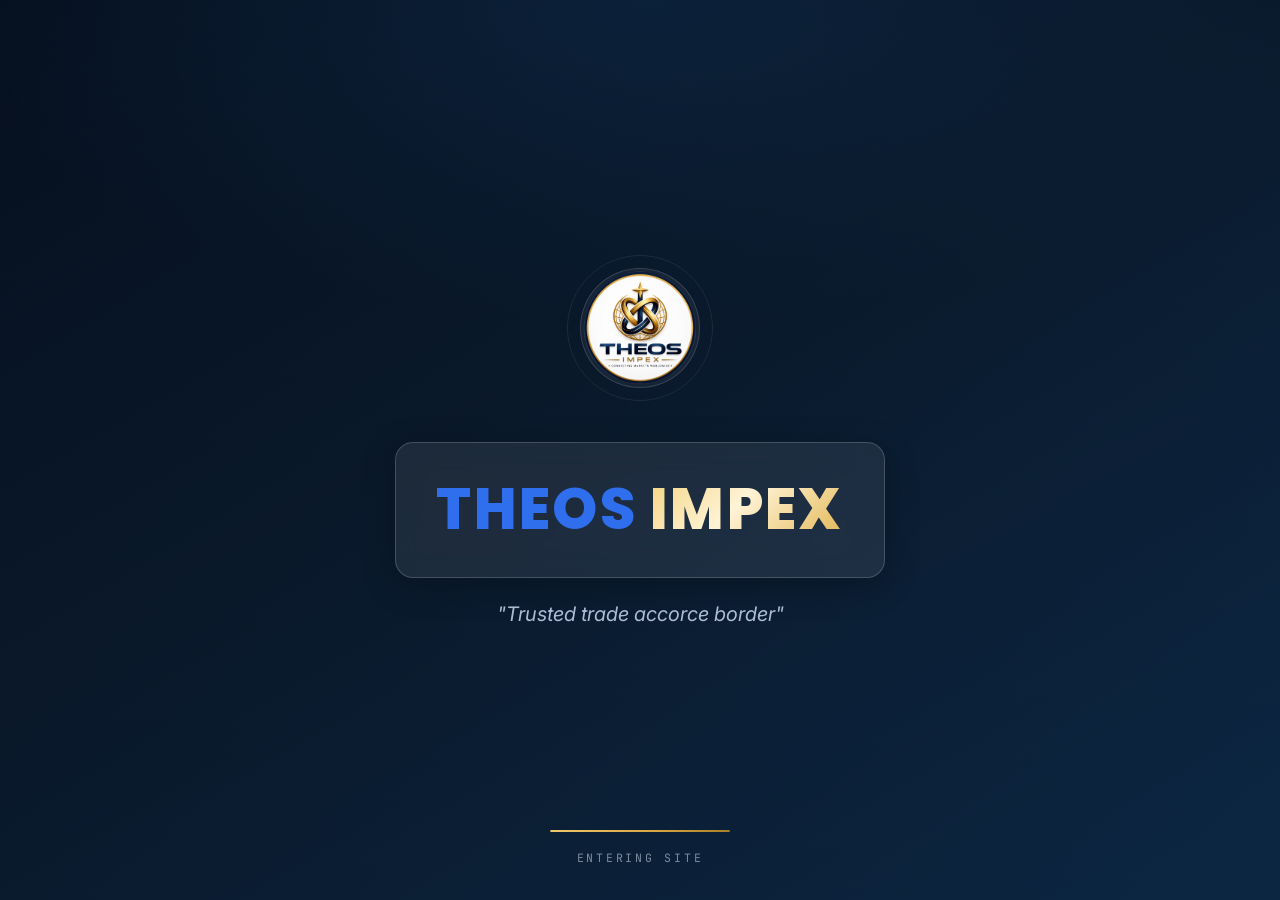
==== commit 3e52ecc2: "Enhance splash screen with new fonts and styles Updated font links and modified splash screen styles" ====
--- a/index.html
+++ b/index.html
@@ -7,8 +7,44 @@
   <link rel="icon" type="image/png" href="images/favicon.png">
   <link rel="preconnect" href="https://fonts.googleapis.com">
   <link rel="preconnect" href="https://fonts.gstatic.com" crossorigin>
-  <link href="https://fonts.googleapis.com/css2?family=Sora:wght@700;800&family=Inter:wght@400;500;600;700&family=JetBrains+Mono:wght@400&display=swap" rel="stylesheet">
+  <link href="https://fonts.googleapis.com/css2?family=Sora:wght@700;800&family=Poppins:wght@600;700;800&family=Inter:wght@400;500;600;700&family=JetBrains+Mono:wght@400&display=swap" rel="stylesheet">
   <link rel="stylesheet" href="css/theme.css">
+
+  <!-- Page-specific overrides for the splash screen branding -->
+  <style>
+    /* Enlarge the logo */
+    .splash-logo-wrap img {
+      width: 160px;
+      height: 160px;
+      object-fit: contain;
+    }
+
+    /* Frosted-glass container wrapping ONLY the name/title */
+    .splash-name-container {
+      display: inline-block;
+      padding: 18px 40px;
+      margin: 18px 0;
+      background: rgba(255, 255, 255, 0.08);
+      backdrop-filter: blur(14px);
+      -webkit-backdrop-filter: blur(14px);
+      border: 1px solid rgba(255, 255, 255, 0.18);
+      border-radius: 18px;
+      box-shadow: 0 8px 32px rgba(0, 0, 0, 0.25);
+    }
+
+    /* New font for the title */
+    .splash-title {
+      font-family: 'Poppins', 'Sora', sans-serif;
+      font-weight: 800;
+      letter-spacing: 0.04em;
+      margin: 0;
+    }
+
+    /* THEOS in blue */
+    .splash-brand {
+      color: #2f6fed;
+    }
+  </style>
 </head>
 <body class="splash-body">
 
@@ -32,9 +68,13 @@
       <div class="splash-logo-wrap">
         <img src="images/logo.png" alt="THEOS IMPEX Logo">
       </div>
-      <h1 class="splash-title">THEOS <span class="splash-fill">IMPEX</span></h1>
+
+      <div class="splash-name-container">
+        <h1 class="splash-title"><span class="splash-brand">THEOS</span> <span class="splash-fill">IMPEX</span></h1>
+      </div>
+
       <p class="splash-quote">
-        "Delivering Quality. Building Trust. Connecting Markets."
+        "Trusted trade accorce border"
       </p>
     </div>
 
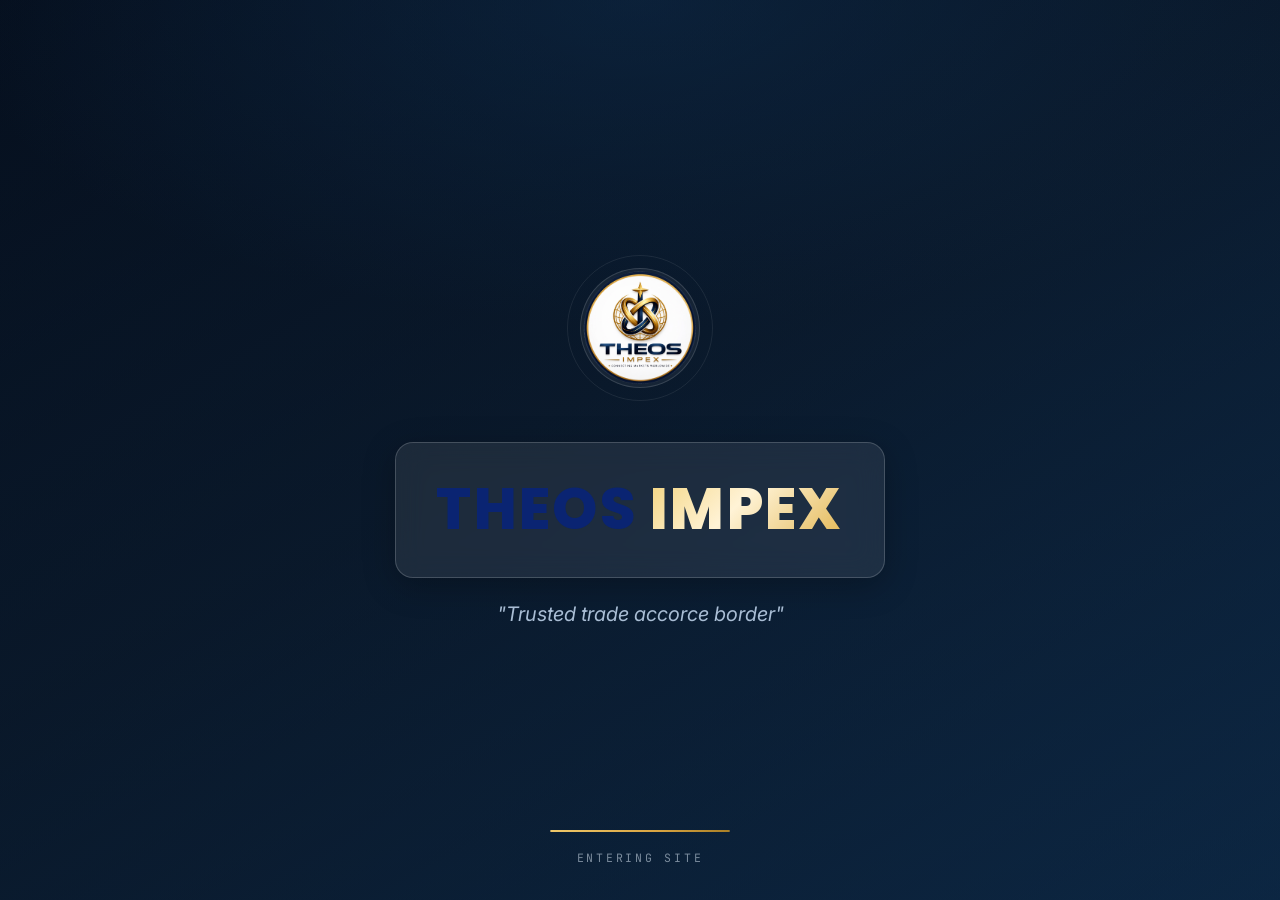
==== commit 8b0563e7: "Change splash brand color to dark blue" ====
--- a/index.html
+++ b/index.html
@@ -42,7 +42,7 @@
 
     /* THEOS in blue */
     .splash-brand {
-      color: #2f6fed;
+      color: #0a2472;
     }
   </style>
 </head>
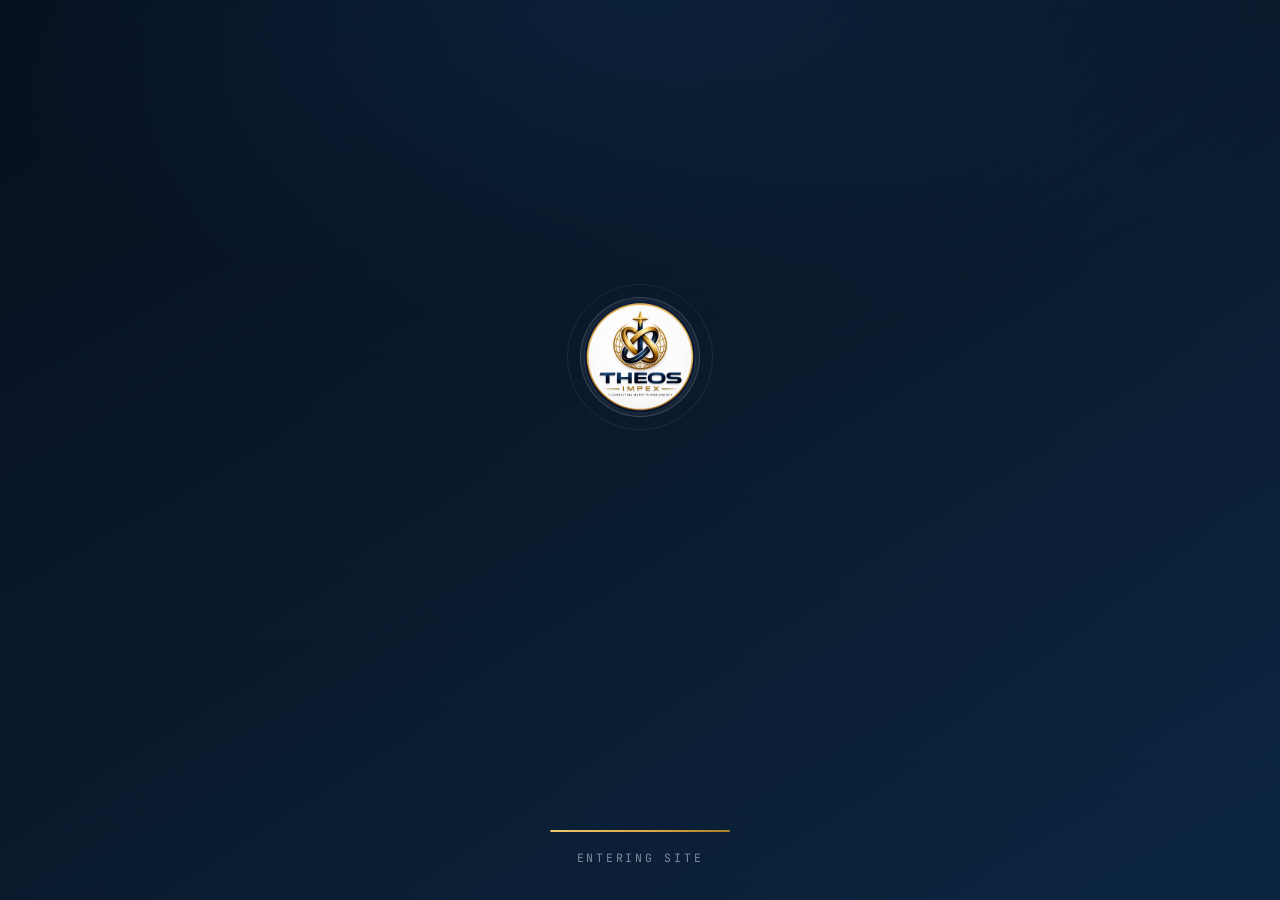
==== commit cf199ad4: "Enlarge logo and enhance splash title styles Updated logo size and modified splash title styles with" ====
--- a/index.html
+++ b/index.html
@@ -14,35 +14,39 @@
   <style>
     /* Enlarge the logo */
     .splash-logo-wrap img {
-      width: 160px;
-      height: 160px;
+      width: 260px;
+      height: 260px;
       object-fit: contain;
     }
 
-    /* Frosted-glass container wrapping ONLY the name/title */
-    .splash-name-container {
-      display: inline-block;
-      padding: 18px 40px;
-      margin: 18px 0;
-      background: rgba(255, 255, 255, 0.08);
-      backdrop-filter: blur(14px);
-      -webkit-backdrop-filter: blur(14px);
-      border: 1px solid rgba(255, 255, 255, 0.18);
-      border-radius: 18px;
-      box-shadow: 0 8px 32px rgba(0, 0, 0, 0.25);
+    /* Large, glowing slogan */
+    .splash-quote {
+      font-family: 'Poppins', 'Sora', sans-serif;
+      font-size: 2.2rem;
+      font-weight: 700;
+      color: #ffffff;
+      text-shadow:
+        0 0 10px rgba(120, 170, 255, 0.9),
+        0 0 24px rgba(120, 170, 255, 0.7),
+        0 0 48px rgba(47, 111, 237, 0.6);
+      letter-spacing: 0.02em;
+      margin-top: 24px;
+      animation: glow-pulse 2.5s ease-in-out infinite alternate;
     }
 
-    /* New font for the title */
-    .splash-title {
-      font-family: 'Poppins', 'Sora', sans-serif;
-      font-weight: 800;
-      letter-spacing: 0.04em;
-      margin: 0;
-    }
-
-    /* THEOS in blue */
-    .splash-brand {
-      color: #0a2472;
+    @keyframes glow-pulse {
+      from {
+        text-shadow:
+          0 0 10px rgba(120, 170, 255, 0.7),
+          0 0 20px rgba(120, 170, 255, 0.5),
+          0 0 36px rgba(47, 111, 237, 0.4);
+      }
+      to {
+        text-shadow:
+          0 0 16px rgba(120, 170, 255, 1),
+          0 0 32px rgba(120, 170, 255, 0.9),
+          0 0 64px rgba(47, 111, 237, 0.8);
+      }
     }
   </style>
 </head>
@@ -67,10 +71,6 @@
     <div class="splash-content">
       <div class="splash-logo-wrap">
         <img src="images/logo.png" alt="THEOS IMPEX Logo">
-      </div>
-
-      <div class="splash-name-container">
-        <h1 class="splash-title"><span class="splash-brand">THEOS</span> <span class="splash-fill">IMPEX</span></h1>
       </div>
 
       <p class="splash-quote">
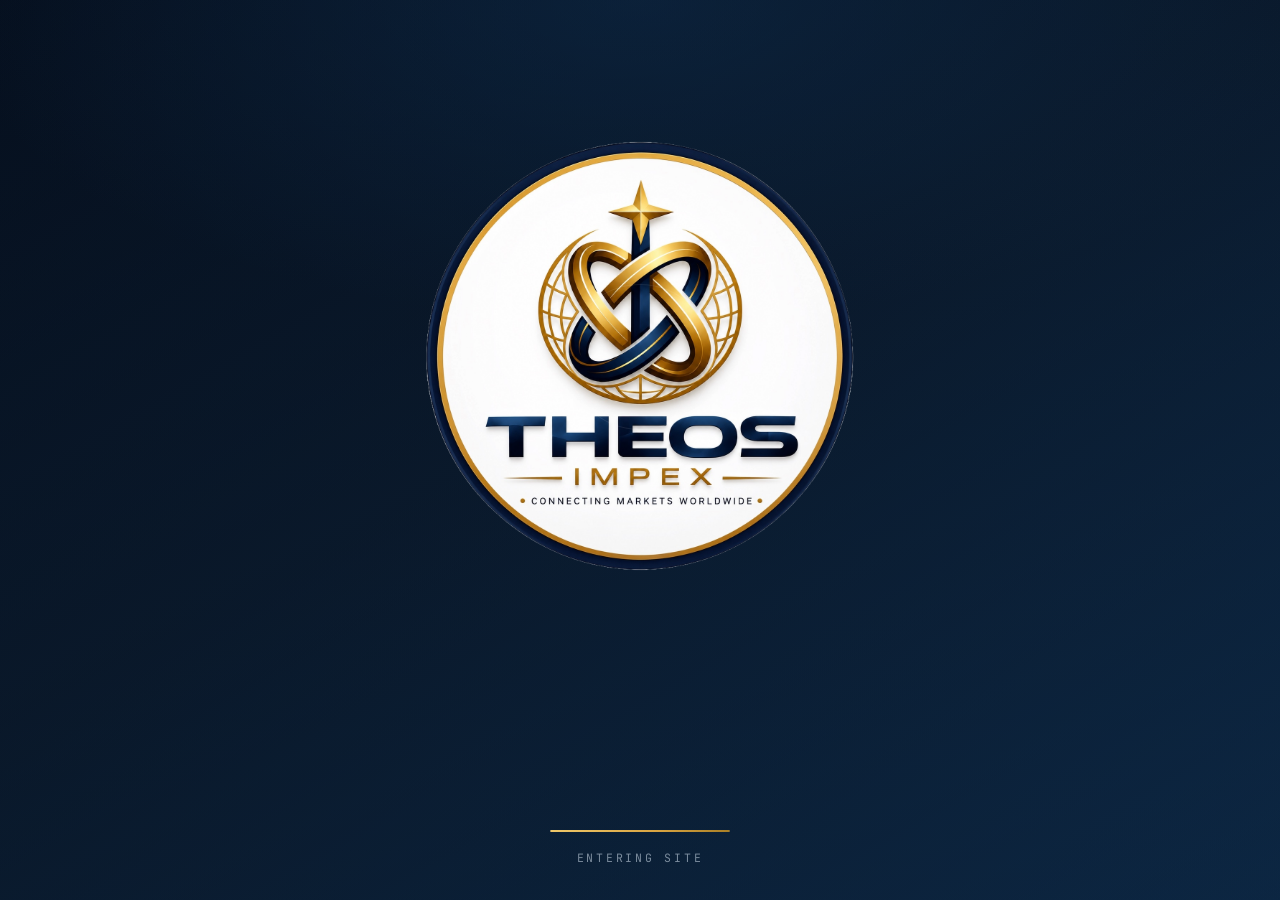
==== commit e2fea932: "Enlarge splash logo and set max dimensions Updated splash logo dimensions and added max size constra" ====
--- a/index.html
+++ b/index.html
@@ -14,8 +14,10 @@
   <style>
     /* Enlarge the logo */
     .splash-logo-wrap img {
-      width: 260px;
-      height: 260px;
+      width: 480px;
+      height: 480px;
+      max-width: 80vw;
+      max-height: 50vh;
       object-fit: contain;
     }
 
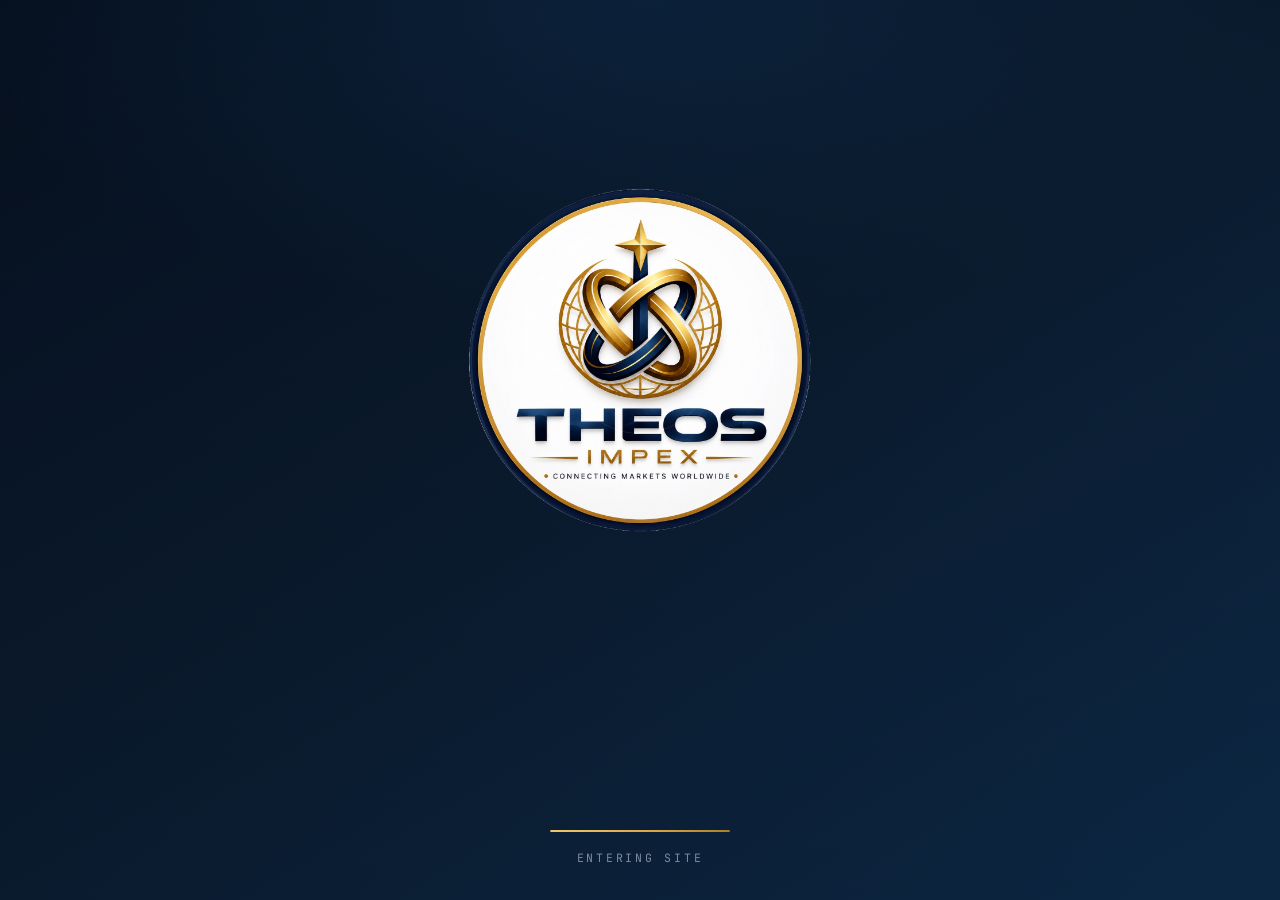
==== commit 008742c6: "Refactor splash screen styles for better layout Updated styles for splash screen to improve layout a" ====
--- a/index.html
+++ b/index.html
@@ -12,19 +12,31 @@
 
   <!-- Page-specific overrides for the splash screen branding -->
   <style>
-    /* Enlarge the logo */
+    /* Enlarge the logo, but keep it within the viewport so other
+       content (like the slogan) never gets pushed off-screen */
+    .splash-content {
+      display: flex;
+      flex-direction: column;
+      align-items: center;
+      justify-content: center;
+      gap: 16px;
+      max-height: 100vh;
+      padding: 16px;
+      box-sizing: border-box;
+    }
+
     .splash-logo-wrap img {
       width: 480px;
       height: 480px;
-      max-width: 80vw;
-      max-height: 50vh;
+      max-width: 70vw;
+      max-height: 40vh;
       object-fit: contain;
     }
 
     /* Large, glowing slogan */
     .splash-quote {
       font-family: 'Poppins', 'Sora', sans-serif;
-      font-size: 2.2rem;
+      font-size: clamp(1.3rem, 4vw, 2.2rem);
       font-weight: 700;
       color: #ffffff;
       text-shadow:
@@ -32,7 +44,8 @@
         0 0 24px rgba(120, 170, 255, 0.7),
         0 0 48px rgba(47, 111, 237, 0.6);
       letter-spacing: 0.02em;
-      margin-top: 24px;
+      margin: 0;
+      text-align: center;
       animation: glow-pulse 2.5s ease-in-out infinite alternate;
     }
 
